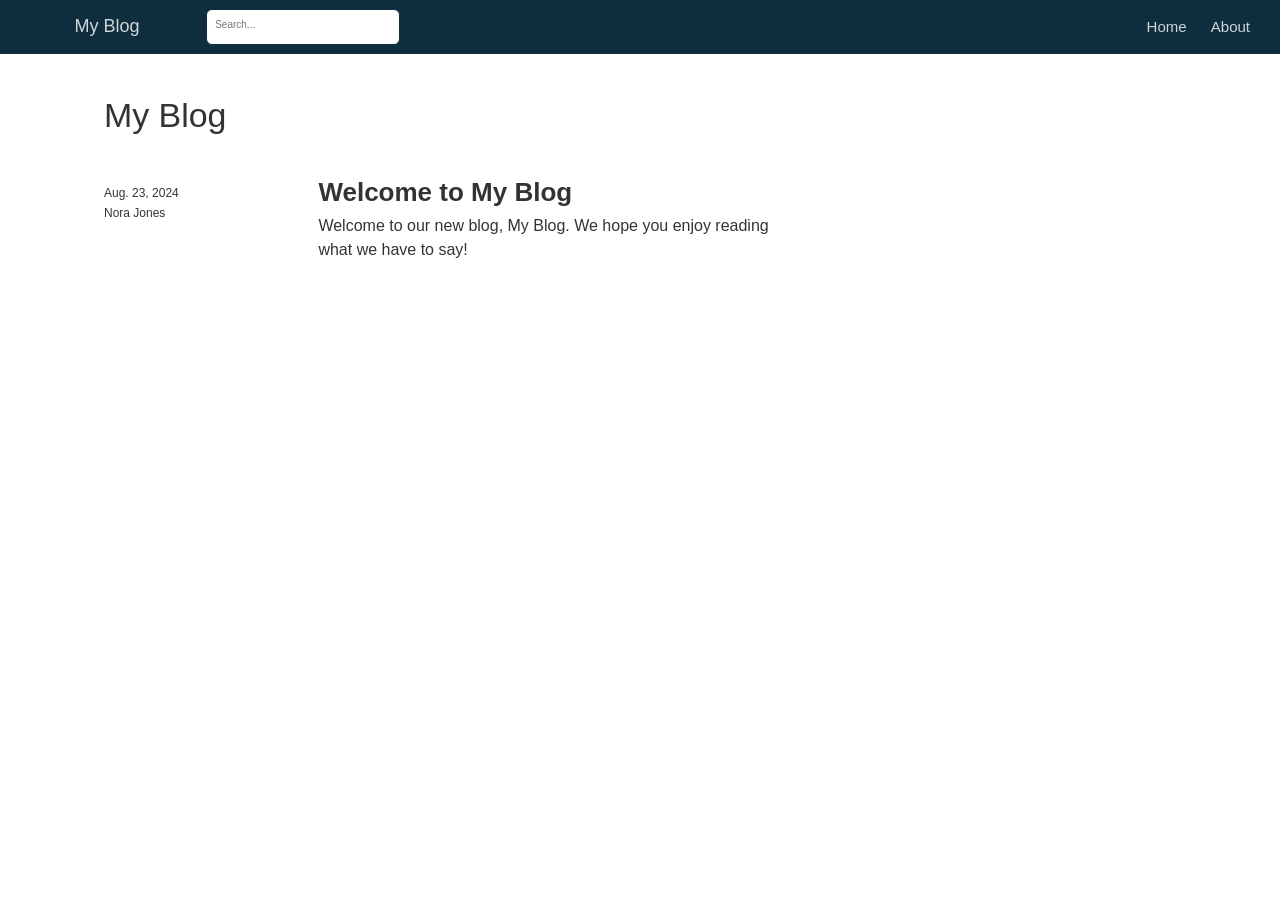
==== deepplay/index.html @ 502bc11f "dan" ====
<!DOCTYPE html>

<html xmlns="http://www.w3.org/1999/xhtml" lang="" xml:lang="">

<head>
  <meta charset="utf-8"/>
  <meta name="viewport" content="width=device-width, initial-scale=1"/>
  <meta http-equiv="X-UA-Compatible" content="IE=Edge,chrome=1"/>
  <meta name="generator" content="distill" />

  <style type="text/css">
  /* Hide doc at startup (prevent jankiness while JS renders/transforms) */
  body {
    visibility: hidden;
  }
  </style>

 <!--radix_placeholder_import_source-->
 <!--/radix_placeholder_import_source-->

<style type="text/css">code{white-space: pre;}</style>
<style type="text/css" data-origin="pandoc">
a.sourceLine { display: inline-block; line-height: 1.25; }
a.sourceLine { pointer-events: none; color: inherit; text-decoration: inherit; }
a.sourceLine:empty { height: 1.2em; }
.sourceCode { overflow: visible; }
code.sourceCode { white-space: pre; position: relative; }
div.sourceCode { margin: 1em 0; }
pre.sourceCode { margin: 0; }
@media screen {
div.sourceCode { overflow: auto; }
}
@media print {
code.sourceCode { white-space: pre-wrap; }
a.sourceLine { text-indent: -1em; padding-left: 1em; }
}
pre.numberSource a.sourceLine
  { position: relative; left: -4em; }
pre.numberSource a.sourceLine::before
  { content: attr(data-line-number);
    position: relative; left: -1em; text-align: right; vertical-align: baseline;
    border: none; pointer-events: all; display: inline-block;
    -webkit-touch-callout: none; -webkit-user-select: none;
    -khtml-user-select: none; -moz-user-select: none;
    -ms-user-select: none; user-select: none;
    padding: 0 4px; width: 4em;
    color: #aaaaaa;
  }
pre.numberSource { margin-left: 3em; border-left: 1px solid #aaaaaa;  padding-left: 4px; }
div.sourceCode
  { color: #00769e; background-color: #f1f3f5; }
@media screen {
a.sourceLine::before { text-decoration: underline; }
}
code span. { color: #00769e; } /* Normal */
code span.al { color: #ad0000; } /* Alert */
code span.an { color: #5e5e5e; } /* Annotation */
code span.at { color: #657422; } /* Attribute */
code span.bn { color: #ad0000; } /* BaseN */
code span.bu { } /* BuiltIn */
code span.cf { color: #00769e; } /* ControlFlow */
code span.ch { color: #20794d; } /* Char */
code span.cn { color: #8f5902; } /* Constant */
code span.co { color: #5e5e5e; } /* Comment */
code span.cv { color: #5e5e5e; font-style: italic; } /* CommentVar */
code span.do { color: #5e5e5e; font-style: italic; } /* Documentation */
code span.dt { color: #ad0000; } /* DataType */
code span.dv { color: #ad0000; } /* DecVal */
code span.er { color: #ad0000; } /* Error */
code span.ex { } /* Extension */
code span.fl { color: #ad0000; } /* Float */
code span.fu { color: #4758ab; } /* Function */
code span.im { } /* Import */
code span.in { color: #5e5e5e; } /* Information */
code span.kw { color: #00769e; } /* Keyword */
code span.op { color: #5e5e5e; } /* Operator */
code span.ot { color: #00769e; } /* Other */
code span.pp { color: #ad0000; } /* Preprocessor */
code span.sc { color: #5e5e5e; } /* SpecialChar */
code span.ss { color: #20794d; } /* SpecialString */
code span.st { color: #20794d; } /* String */
code span.va { color: #111111; } /* Variable */
code span.vs { color: #20794d; } /* VerbatimString */
code span.wa { color: #5e5e5e; font-style: italic; } /* Warning */
</style>


  <!--radix_placeholder_meta_tags-->
  <title>My Blog</title>
  
  
  
  
  <!--  https://developers.facebook.com/docs/sharing/webmasters#markup -->
  <meta property="og:title" content="My Blog"/>
  <meta property="og:type" content="article"/>
  <meta property="og:locale" content="en_US"/>
  <meta property="og:site_name" content="My Blog"/>
  
  <!--  https://dev.twitter.com/cards/types/summary -->
  <meta property="twitter:card" content="summary"/>
  <meta property="twitter:title" content="My Blog"/>
  
  <!--/radix_placeholder_meta_tags-->
  <!--radix_placeholder_rmarkdown_metadata-->
  
  <script type="text/json" id="radix-rmarkdown-metadata">
  {"type":"list","attributes":{"names":{"type":"character","attributes":{},"value":["title","site","listing"]}},"value":[{"type":"character","attributes":{},"value":["My Blog"]},{"type":"character","attributes":{},"value":["distill::distill_website"]},{"type":"character","attributes":{},"value":["posts"]}]}
  </script>
  <!--/radix_placeholder_rmarkdown_metadata-->
  <!--radix_placeholder_navigation_in_header-->
  <meta name="distill:offset" content=""/>
  
  <script type="application/javascript">
  
    window.headroom_prevent_pin = false;
  
    window.document.addEventListener("DOMContentLoaded", function (event) {
  
      // initialize headroom for banner
      var header = $('header').get(0);
      var headerHeight = header.offsetHeight;
      var headroom = new Headroom(header, {
        tolerance: 5,
        onPin : function() {
          if (window.headroom_prevent_pin) {
            window.headroom_prevent_pin = false;
            headroom.unpin();
          }
        }
      });
      headroom.init();
      if(window.location.hash)
        headroom.unpin();
      $(header).addClass('headroom--transition');
  
      // offset scroll location for banner on hash change
      // (see: https://github.com/WickyNilliams/headroom.js/issues/38)
      window.addEventListener("hashchange", function(event) {
        window.scrollTo(0, window.pageYOffset - (headerHeight + 25));
      });
  
      // responsive menu
      $('.distill-site-header').each(function(i, val) {
        var topnav = $(this);
        var toggle = topnav.find('.nav-toggle');
        toggle.on('click', function() {
          topnav.toggleClass('responsive');
        });
      });
  
      // nav dropdowns
      $('.nav-dropbtn').click(function(e) {
        $(this).next('.nav-dropdown-content').toggleClass('nav-dropdown-active');
        $(this).parent().siblings('.nav-dropdown')
           .children('.nav-dropdown-content').removeClass('nav-dropdown-active');
      });
      $("body").click(function(e){
        $('.nav-dropdown-content').removeClass('nav-dropdown-active');
      });
      $(".nav-dropdown").click(function(e){
        e.stopPropagation();
      });
    });
  </script>
  
  <style type="text/css">
  
  /* Theme (user-documented overrideables for nav appearance) */
  
  .distill-site-nav {
    color: rgba(255, 255, 255, 0.8);
    background-color: #0F2E3D;
    font-size: 15px;
    font-weight: 300;
  }
  
  .distill-site-nav a {
    color: inherit;
    text-decoration: none;
  }
  
  .distill-site-nav a:hover {
    color: white;
  }
  
  @media print {
    .distill-site-nav {
      display: none;
    }
  }
  
  .distill-site-header {
  
  }
  
  .distill-site-footer {
  
  }
  
  
  /* Site Header */
  
  .distill-site-header {
    width: 100%;
    box-sizing: border-box;
    z-index: 3;
  }
  
  .distill-site-header .nav-left {
    display: inline-block;
    margin-left: 8px;
  }
  
  @media screen and (max-width: 768px) {
    .distill-site-header .nav-left {
      margin-left: 0;
    }
  }
  
  
  .distill-site-header .nav-right {
    float: right;
    margin-right: 8px;
  }
  
  .distill-site-header a,
  .distill-site-header .title {
    display: inline-block;
    text-align: center;
    padding: 14px 10px 14px 10px;
  }
  
  .distill-site-header .title {
    font-size: 18px;
    min-width: 150px;
  }
  
  .distill-site-header .logo {
    padding: 0;
  }
  
  .distill-site-header .logo img {
    display: none;
    max-height: 20px;
    width: auto;
    margin-bottom: -4px;
  }
  
  .distill-site-header .nav-image img {
    max-height: 18px;
    width: auto;
    display: inline-block;
    margin-bottom: -3px;
  }
  
  
  
  @media screen and (min-width: 1000px) {
    .distill-site-header .logo img {
      display: inline-block;
    }
    .distill-site-header .nav-left {
      margin-left: 20px;
    }
    .distill-site-header .nav-right {
      margin-right: 20px;
    }
    .distill-site-header .title {
      padding-left: 12px;
    }
  }
  
  
  .distill-site-header .nav-toggle {
    display: none;
  }
  
  .nav-dropdown {
    display: inline-block;
    position: relative;
  }
  
  .nav-dropdown .nav-dropbtn {
    border: none;
    outline: none;
    color: rgba(255, 255, 255, 0.8);
    padding: 16px 10px;
    background-color: transparent;
    font-family: inherit;
    font-size: inherit;
    font-weight: inherit;
    margin: 0;
    margin-top: 1px;
    z-index: 2;
  }
  
  .nav-dropdown-content {
    display: none;
    position: absolute;
    background-color: white;
    min-width: 200px;
    border: 1px solid rgba(0,0,0,0.15);
    border-radius: 4px;
    box-shadow: 0px 8px 16px 0px rgba(0,0,0,0.1);
    z-index: 1;
    margin-top: 2px;
    white-space: nowrap;
    padding-top: 4px;
    padding-bottom: 4px;
  }
  
  .nav-dropdown-content hr {
    margin-top: 4px;
    margin-bottom: 4px;
    border: none;
    border-bottom: 1px solid rgba(0, 0, 0, 0.1);
  }
  
  .nav-dropdown-active {
    display: block;
  }
  
  .nav-dropdown-content a, .nav-dropdown-content .nav-dropdown-header {
    color: black;
    padding: 6px 24px;
    text-decoration: none;
    display: block;
    text-align: left;
  }
  
  .nav-dropdown-content .nav-dropdown-header {
    display: block;
    padding: 5px 24px;
    padding-bottom: 0;
    text-transform: uppercase;
    font-size: 14px;
    color: #999999;
    white-space: nowrap;
  }
  
  .nav-dropdown:hover .nav-dropbtn {
    color: white;
  }
  
  .nav-dropdown-content a:hover {
    background-color: #ddd;
    color: black;
  }
  
  .nav-right .nav-dropdown-content {
    margin-left: -45%;
    right: 0;
  }
  
  @media screen and (max-width: 768px) {
    .distill-site-header a, .distill-site-header .nav-dropdown  {display: none;}
    .distill-site-header a.nav-toggle {
      float: right;
      display: block;
    }
    .distill-site-header .title {
      margin-left: 0;
    }
    .distill-site-header .nav-right {
      margin-right: 0;
    }
    .distill-site-header {
      overflow: hidden;
    }
    .nav-right .nav-dropdown-content {
      margin-left: 0;
    }
  }
  
  
  @media screen and (max-width: 768px) {
    .distill-site-header.responsive {position: relative; min-height: 500px; }
    .distill-site-header.responsive a.nav-toggle {
      position: absolute;
      right: 0;
      top: 0;
    }
    .distill-site-header.responsive a,
    .distill-site-header.responsive .nav-dropdown {
      display: block;
      text-align: left;
    }
    .distill-site-header.responsive .nav-left,
    .distill-site-header.responsive .nav-right {
      width: 100%;
    }
    .distill-site-header.responsive .nav-dropdown {float: none;}
    .distill-site-header.responsive .nav-dropdown-content {position: relative;}
    .distill-site-header.responsive .nav-dropdown .nav-dropbtn {
      display: block;
      width: 100%;
      text-align: left;
    }
  }
  
  /* Site Footer */
  
  .distill-site-footer {
    width: 100%;
    overflow: hidden;
    box-sizing: border-box;
    z-index: 3;
    margin-top: 30px;
    padding-top: 30px;
    padding-bottom: 30px;
    text-align: center;
  }
  
  /* Headroom */
  
  d-title {
    padding-top: 6rem;
  }
  
  @media print {
    d-title {
      padding-top: 4rem;
    }
  }
  
  .headroom {
    z-index: 1000;
    position: fixed;
    top: 0;
    left: 0;
    right: 0;
  }
  
  .headroom--transition {
    transition: all .4s ease-in-out;
  }
  
  .headroom--unpinned {
    top: -100px;
  }
  
  .headroom--pinned {
    top: 0;
  }
  
  /* adjust viewport for navbar height */
  /* helps vertically center bootstrap (non-distill) content */
  .min-vh-100 {
    min-height: calc(100vh - 100px) !important;
  }
  
  </style>
  
  <script src="site_libs/jquery-3.6.0/jquery-3.6.0.min.js"></script>
  <link href="site_libs/font-awesome-6.4.2/css/all.min.css" rel="stylesheet"/>
  <link href="site_libs/font-awesome-6.4.2/css/v4-shims.min.css" rel="stylesheet"/>
  <script src="site_libs/headroom-0.9.4/headroom.min.js"></script>
  <script src="site_libs/autocomplete-0.37.1/autocomplete.min.js"></script>
  <script src="site_libs/fuse-6.4.1/fuse.min.js"></script>
  
  <script type="application/javascript">
  
  function getMeta(metaName) {
    var metas = document.getElementsByTagName('meta');
    for (let i = 0; i < metas.length; i++) {
      if (metas[i].getAttribute('name') === metaName) {
        return metas[i].getAttribute('content');
      }
    }
    return '';
  }
  
  function offsetURL(url) {
    var offset = getMeta('distill:offset');
    return offset ? offset + '/' + url : url;
  }
  
  function createFuseIndex() {
  
    // create fuse index
    var options = {
      keys: [
        { name: 'title', weight: 20 },
        { name: 'categories', weight: 15 },
        { name: 'description', weight: 10 },
        { name: 'contents', weight: 5 },
      ],
      ignoreLocation: true,
      threshold: 0
    };
    var fuse = new window.Fuse([], options);
  
    // fetch the main search.json
    return fetch(offsetURL('search.json'))
      .then(function(response) {
        if (response.status == 200) {
          return response.json().then(function(json) {
            // index main articles
            json.articles.forEach(function(article) {
              fuse.add(article);
            });
            // download collections and index their articles
            return Promise.all(json.collections.map(function(collection) {
              return fetch(offsetURL(collection)).then(function(response) {
                if (response.status === 200) {
                  return response.json().then(function(articles) {
                    articles.forEach(function(article) {
                      fuse.add(article);
                    });
                  })
                } else {
                  return Promise.reject(
                    new Error('Unexpected status from search index request: ' +
                              response.status)
                  );
                }
              });
            })).then(function() {
              return fuse;
            });
          });
  
        } else {
          return Promise.reject(
            new Error('Unexpected status from search index request: ' +
                        response.status)
          );
        }
      });
  }
  
  window.document.addEventListener("DOMContentLoaded", function (event) {
  
    // get search element (bail if we don't have one)
    var searchEl = window.document.getElementById('distill-search');
    if (!searchEl)
      return;
  
    createFuseIndex()
      .then(function(fuse) {
  
        // make search box visible
        searchEl.classList.remove('hidden');
  
        // initialize autocomplete
        var options = {
          autoselect: true,
          hint: false,
          minLength: 2,
        };
        window.autocomplete(searchEl, options, [{
          source: function(query, callback) {
            const searchOptions = {
              isCaseSensitive: false,
              shouldSort: true,
              minMatchCharLength: 2,
              limit: 10,
            };
            var results = fuse.search(query, searchOptions);
            callback(results
              .map(function(result) { return result.item; })
            );
          },
          templates: {
            suggestion: function(suggestion) {
              var img = suggestion.preview && Object.keys(suggestion.preview).length > 0
                ? `<img src="${offsetURL(suggestion.preview)}"</img>`
                : '';
              var html = `
                <div class="search-item">
                  <h3>${suggestion.title}</h3>
                  <div class="search-item-description">
                    ${suggestion.description || ''}
                  </div>
                  <div class="search-item-preview">
                    ${img}
                  </div>
                </div>
              `;
              return html;
            }
          }
        }]).on('autocomplete:selected', function(event, suggestion) {
          window.location.href = offsetURL(suggestion.path);
        });
        // remove inline display style on autocompleter (we want to
        // manage responsive display via css)
        $('.algolia-autocomplete').css("display", "");
      })
      .catch(function(error) {
        console.log(error);
      });
  
  });
  
  </script>
  
  <style type="text/css">
  
  .nav-search {
    font-size: x-small;
  }
  
  /* Algolioa Autocomplete */
  
  .algolia-autocomplete {
    display: inline-block;
    margin-left: 10px;
    vertical-align: sub;
    background-color: white;
    color: black;
    padding: 6px;
    padding-top: 8px;
    padding-bottom: 0;
    border-radius: 6px;
    border: 1px #0F2E3D solid;
    width: 180px;
  }
  
  
  @media screen and (max-width: 768px) {
    .distill-site-nav .algolia-autocomplete {
      display: none;
      visibility: hidden;
    }
    .distill-site-nav.responsive .algolia-autocomplete {
      display: inline-block;
      visibility: visible;
    }
    .distill-site-nav.responsive .algolia-autocomplete .aa-dropdown-menu {
      margin-left: 0;
      width: 400px;
      max-height: 400px;
    }
  }
  
  .algolia-autocomplete .aa-input, .algolia-autocomplete .aa-hint {
    width: 90%;
    outline: none;
    border: none;
  }
  
  .algolia-autocomplete .aa-hint {
    color: #999;
  }
  .algolia-autocomplete .aa-dropdown-menu {
    width: 550px;
    max-height: 70vh;
    overflow-x: visible;
    overflow-y: scroll;
    padding: 5px;
    margin-top: 3px;
    margin-left: -150px;
    background-color: #fff;
    border-radius: 5px;
    border: 1px solid #999;
    border-top: none;
  }
  
  .algolia-autocomplete .aa-dropdown-menu .aa-suggestion {
    cursor: pointer;
    padding: 5px 4px;
    border-bottom: 1px solid #eee;
  }
  
  .algolia-autocomplete .aa-dropdown-menu .aa-suggestion:last-of-type {
    border-bottom: none;
    margin-bottom: 2px;
  }
  
  .algolia-autocomplete .aa-dropdown-menu .aa-suggestion .search-item {
    overflow: hidden;
    font-size: 0.8em;
    line-height: 1.4em;
  }
  
  .algolia-autocomplete .aa-dropdown-menu .aa-suggestion .search-item h3 {
    font-size: 1rem;
    margin-block-start: 0;
    margin-block-end: 5px;
  }
  
  .algolia-autocomplete .aa-dropdown-menu .aa-suggestion .search-item-description {
    display: inline-block;
    overflow: hidden;
    height: 2.8em;
    width: 80%;
    margin-right: 4%;
  }
  
  .algolia-autocomplete .aa-dropdown-menu .aa-suggestion .search-item-preview {
    display: inline-block;
    width: 15%;
  }
  
  .algolia-autocomplete .aa-dropdown-menu .aa-suggestion .search-item-preview img {
    height: 3em;
    width: auto;
    display: none;
  }
  
  .algolia-autocomplete .aa-dropdown-menu .aa-suggestion .search-item-preview img[src] {
    display: initial;
  }
  
  .algolia-autocomplete .aa-dropdown-menu .aa-suggestion.aa-cursor {
    background-color: #eee;
  }
  .algolia-autocomplete .aa-dropdown-menu .aa-suggestion em {
    font-weight: bold;
    font-style: normal;
  }
  
  </style>
  
  
  <!--/radix_placeholder_navigation_in_header-->
  <!--radix_placeholder_distill-->
  
  <style type="text/css">
  
  body {
    background-color: white;
  }
  
  .pandoc-table {
    width: 100%;
  }
  
  .pandoc-table>caption {
    margin-bottom: 10px;
  }
  
  .pandoc-table th:not([align]) {
    text-align: left;
  }
  
  .pagedtable-footer {
    font-size: 15px;
  }
  
  d-byline .byline {
    grid-template-columns: 2fr 2fr;
  }
  
  d-byline .byline h3 {
    margin-block-start: 1.5em;
  }
  
  d-byline .byline .authors-affiliations h3 {
    margin-block-start: 0.5em;
  }
  
  .authors-affiliations .orcid-id {
    width: 16px;
    height:16px;
    margin-left: 4px;
    margin-right: 4px;
    vertical-align: middle;
    padding-bottom: 2px;
  }
  
  d-title .dt-tags {
    margin-top: 1em;
    grid-column: text;
  }
  
  .dt-tags .dt-tag {
    text-decoration: none;
    display: inline-block;
    color: rgba(0,0,0,0.6);
    padding: 0em 0.4em;
    margin-right: 0.5em;
    margin-bottom: 0.4em;
    font-size: 70%;
    border: 1px solid rgba(0,0,0,0.2);
    border-radius: 3px;
    text-transform: uppercase;
    font-weight: 500;
  }
  
  d-article table.gt_table td,
  d-article table.gt_table th {
    border-bottom: none;
    font-size: 100%;
  }
  
  .html-widget {
    margin-bottom: 2.0em;
  }
  
  .l-screen-inset {
    padding-right: 16px;
  }
  
  .l-screen .caption {
    margin-left: 10px;
  }
  
  .shaded {
    background: rgb(247, 247, 247);
    padding-top: 20px;
    padding-bottom: 20px;
    border-top: 1px solid rgba(0, 0, 0, 0.1);
    border-bottom: 1px solid rgba(0, 0, 0, 0.1);
  }
  
  .shaded .html-widget {
    margin-bottom: 0;
    border: 1px solid rgba(0, 0, 0, 0.1);
  }
  
  .shaded .shaded-content {
    background: white;
  }
  
  .text-output {
    margin-top: 0;
    line-height: 1.5em;
  }
  
  .hidden {
    display: none !important;
  }
  
  hr.section-separator {
    border: none;
    border-top: 1px solid rgba(0, 0, 0, 0.1);
    margin: 0px;
  }
  
  
  d-byline {
    border-top: none;
  }
  
  d-article {
    padding-top: 2.5rem;
    padding-bottom: 30px;
    border-top: none;
  }
  
  d-appendix {
    padding-top: 30px;
  }
  
  d-article>p>img {
    width: 100%;
  }
  
  d-article h2 {
    margin: 1rem 0 1.5rem 0;
  }
  
  d-article h3 {
    margin-top: 1.5rem;
  }
  
  d-article iframe {
    border: 1px solid rgba(0, 0, 0, 0.1);
    margin-bottom: 2.0em;
    width: 100%;
  }
  
  /* Tweak code blocks */
  
  d-article div.sourceCode code,
  d-article pre code {
    font-family: Consolas, Monaco, 'Andale Mono', 'Ubuntu Mono', monospace;
  }
  
  d-article pre,
  d-article div.sourceCode,
  d-article div.sourceCode pre {
    overflow: auto;
  }
  
  d-article div.sourceCode {
    background-color: white;
  }
  
  d-article div.sourceCode pre {
    padding-left: 10px;
    font-size: 12px;
    border-left: 2px solid rgba(0,0,0,0.1);
  }
  
  d-article pre {
    font-size: 12px;
    color: black;
    background: none;
    margin-top: 0;
    text-align: left;
    white-space: pre;
    word-spacing: normal;
    word-break: normal;
    word-wrap: normal;
    line-height: 1.5;
  
    -moz-tab-size: 4;
    -o-tab-size: 4;
    tab-size: 4;
  
    -webkit-hyphens: none;
    -moz-hyphens: none;
    -ms-hyphens: none;
    hyphens: none;
  }
  
  d-article pre a {
    border-bottom: none;
  }
  
  d-article pre a:hover {
    border-bottom: none;
    text-decoration: underline;
  }
  
  d-article details {
    grid-column: text;
    margin-bottom: 0.8em;
  }
  
  @media(min-width: 768px) {
  
  d-article pre,
  d-article div.sourceCode,
  d-article div.sourceCode pre {
    overflow: visible !important;
  }
  
  d-article div.sourceCode pre {
    padding-left: 18px;
    font-size: 14px;
  }
  
  /* tweak for Pandoc numbered line within distill */
  d-article pre.numberSource code > span {
      left: -2em;
  }
  
  d-article pre {
    font-size: 14px;
  }
  
  }
  
  figure img.external {
    background: white;
    border: 1px solid rgba(0, 0, 0, 0.1);
    box-shadow: 0 1px 8px rgba(0, 0, 0, 0.1);
    padding: 18px;
    box-sizing: border-box;
  }
  
  /* CSS for d-contents */
  
  .d-contents {
    grid-column: text;
    color: rgba(0,0,0,0.8);
    font-size: 0.9em;
    padding-bottom: 1em;
    margin-bottom: 1em;
    padding-bottom: 0.5em;
    margin-bottom: 1em;
    padding-left: 0.25em;
    justify-self: start;
  }
  
  @media(min-width: 1000px) {
    .d-contents.d-contents-float {
      height: 0;
      grid-column-start: 1;
      grid-column-end: 4;
      justify-self: center;
      padding-right: 3em;
      padding-left: 2em;
    }
  }
  
  .d-contents nav h3 {
    font-size: 18px;
    margin-top: 0;
    margin-bottom: 1em;
  }
  
  .d-contents li {
    list-style-type: none
  }
  
  .d-contents nav > ul {
    padding-left: 0;
  }
  
  .d-contents ul {
    padding-left: 1em
  }
  
  .d-contents nav ul li {
    margin-top: 0.6em;
    margin-bottom: 0.2em;
  }
  
  .d-contents nav a {
    font-size: 13px;
    border-bottom: none;
    text-decoration: none
    color: rgba(0, 0, 0, 0.8);
  }
  
  .d-contents nav a:hover {
    text-decoration: underline solid rgba(0, 0, 0, 0.6)
  }
  
  .d-contents nav > ul > li > a {
    font-weight: 600;
  }
  
  .d-contents nav > ul > li > ul {
    font-weight: inherit;
  }
  
  .d-contents nav > ul > li > ul > li {
    margin-top: 0.2em;
  }
  
  
  .d-contents nav ul {
    margin-top: 0;
    margin-bottom: 0.25em;
  }
  
  .d-article-with-toc h2:nth-child(2) {
    margin-top: 0;
  }
  
  
  /* Figure */
  
  .figure {
    position: relative;
    margin-bottom: 2.5em;
    margin-top: 1.5em;
  }
  
  .figure .caption {
    color: rgba(0, 0, 0, 0.6);
    font-size: 12px;
    line-height: 1.5em;
  }
  
  .figure img.external {
    background: white;
    border: 1px solid rgba(0, 0, 0, 0.1);
    box-shadow: 0 1px 8px rgba(0, 0, 0, 0.1);
    padding: 18px;
    box-sizing: border-box;
  }
  
  .figure .caption a {
    color: rgba(0, 0, 0, 0.6);
  }
  
  .figure .caption b,
  .figure .caption strong, {
    font-weight: 600;
    color: rgba(0, 0, 0, 1.0);
  }
  
  /* Citations */
  
  d-article .citation {
    color: inherit;
    cursor: inherit;
  }
  
  div.hanging-indent{
    margin-left: 1em; text-indent: -1em;
  }
  
  /* Citation hover box */
  
  .tippy-box[data-theme~=light-border] {
    background-color: rgba(250, 250, 250, 0.95);
  }
  
  .tippy-content > p {
    margin-bottom: 0;
    padding: 2px;
  }
  
  
  /* Tweak 1000px media break to show more text */
  
  @media(min-width: 1000px) {
    .base-grid,
    distill-header,
    d-title,
    d-abstract,
    d-article,
    d-appendix,
    distill-appendix,
    d-byline,
    d-footnote-list,
    d-citation-list,
    distill-footer {
      grid-template-columns: [screen-start] 1fr [page-start kicker-start] 80px [middle-start] 50px [text-start kicker-end] 65px 65px 65px 65px 65px 65px 65px 65px [text-end gutter-start] 65px [middle-end] 65px [page-end gutter-end] 1fr [screen-end];
      grid-column-gap: 16px;
    }
  
    .grid {
      grid-column-gap: 16px;
    }
  
    d-article {
      font-size: 1.06rem;
      line-height: 1.7em;
    }
    figure .caption, .figure .caption, figure figcaption {
      font-size: 13px;
    }
  }
  
  @media(min-width: 1180px) {
    .base-grid,
    distill-header,
    d-title,
    d-abstract,
    d-article,
    d-appendix,
    distill-appendix,
    d-byline,
    d-footnote-list,
    d-citation-list,
    distill-footer {
      grid-template-columns: [screen-start] 1fr [page-start kicker-start] 60px [middle-start] 60px [text-start kicker-end] 60px 60px 60px 60px 60px 60px 60px 60px [text-end gutter-start] 60px [middle-end] 60px [page-end gutter-end] 1fr [screen-end];
      grid-column-gap: 32px;
    }
  
    .grid {
      grid-column-gap: 32px;
    }
  }
  
  
  /* Get the citation styles for the appendix (not auto-injected on render since
     we do our own rendering of the citation appendix) */
  
  d-appendix .citation-appendix,
  .d-appendix .citation-appendix {
    font-size: 11px;
    line-height: 15px;
    border-left: 1px solid rgba(0, 0, 0, 0.1);
    padding-left: 18px;
    border: 1px solid rgba(0,0,0,0.1);
    background: rgba(0, 0, 0, 0.02);
    padding: 10px 18px;
    border-radius: 3px;
    color: rgba(150, 150, 150, 1);
    overflow: hidden;
    margin-top: -12px;
    white-space: pre-wrap;
    word-wrap: break-word;
  }
  
  /* Include appendix styles here so they can be overridden */
  
  d-appendix {
    contain: layout style;
    font-size: 0.8em;
    line-height: 1.7em;
    margin-top: 60px;
    margin-bottom: 0;
    border-top: 1px solid rgba(0, 0, 0, 0.1);
    color: rgba(0,0,0,0.5);
    padding-top: 60px;
    padding-bottom: 48px;
  }
  
  d-appendix h3 {
    grid-column: page-start / text-start;
    font-size: 15px;
    font-weight: 500;
    margin-top: 1em;
    margin-bottom: 0;
    color: rgba(0,0,0,0.65);
  }
  
  d-appendix h3 + * {
    margin-top: 1em;
  }
  
  d-appendix ol {
    padding: 0 0 0 15px;
  }
  
  @media (min-width: 768px) {
    d-appendix ol {
      padding: 0 0 0 30px;
      margin-left: -30px;
    }
  }
  
  d-appendix li {
    margin-bottom: 1em;
  }
  
  d-appendix a {
    color: rgba(0, 0, 0, 0.6);
  }
  
  d-appendix > * {
    grid-column: text;
  }
  
  d-appendix > d-footnote-list,
  d-appendix > d-citation-list,
  d-appendix > distill-appendix {
    grid-column: screen;
  }
  
  /* Include footnote styles here so they can be overridden */
  
  d-footnote-list {
    contain: layout style;
  }
  
  d-footnote-list > * {
    grid-column: text;
  }
  
  d-footnote-list a.footnote-backlink {
    color: rgba(0,0,0,0.3);
    padding-left: 0.5em;
  }
  
  
  
  /* Anchor.js */
  
  .anchorjs-link {
    /*transition: all .25s linear; */
    text-decoration: none;
    border-bottom: none;
  }
  *:hover > .anchorjs-link {
    margin-left: -1.125em !important;
    text-decoration: none;
    border-bottom: none;
  }
  
  /* Social footer */
  
  .social_footer {
    margin-top: 30px;
    margin-bottom: 0;
    color: rgba(0,0,0,0.67);
  }
  
  .disqus-comments {
    margin-right: 30px;
  }
  
  .disqus-comment-count {
    border-bottom: 1px solid rgba(0, 0, 0, 0.4);
    cursor: pointer;
  }
  
  #disqus_thread {
    margin-top: 30px;
  }
  
  .article-sharing a {
    border-bottom: none;
    margin-right: 8px;
  }
  
  .article-sharing a:hover {
    border-bottom: none;
  }
  
  .sidebar-section.subscribe {
    font-size: 12px;
    line-height: 1.6em;
  }
  
  .subscribe p {
    margin-bottom: 0.5em;
  }
  
  
  .article-footer .subscribe {
    font-size: 15px;
    margin-top: 45px;
  }
  
  
  .sidebar-section.custom {
    font-size: 12px;
    line-height: 1.6em;
  }
  
  .custom p {
    margin-bottom: 0.5em;
  }
  
  /* Styles for listing layout (hide title) */
  .layout-listing d-title, .layout-listing .d-title {
    display: none;
  }
  
  /* Styles for posts lists (not auto-injected) */
  
  
  .posts-with-sidebar {
    padding-left: 45px;
    padding-right: 45px;
  }
  
  .posts-list .description h2,
  .posts-list .description p {
    font-family: -apple-system, BlinkMacSystemFont, "Segoe UI", Roboto, Oxygen, Ubuntu, Cantarell, "Fira Sans", "Droid Sans", "Helvetica Neue", Arial, sans-serif;
  }
  
  .posts-list .description h2 {
    font-weight: 700;
    border-bottom: none;
    padding-bottom: 0;
  }
  
  .posts-list h2.post-tag {
    border-bottom: 1px solid rgba(0, 0, 0, 0.2);
    padding-bottom: 12px;
  }
  .posts-list {
    margin-top: 60px;
    margin-bottom: 24px;
  }
  
  .posts-list .post-preview {
    text-decoration: none;
    overflow: hidden;
    display: block;
    border-bottom: 1px solid rgba(0, 0, 0, 0.1);
    padding: 24px 0;
  }
  
  .post-preview-last {
    border-bottom: none !important;
  }
  
  .posts-list .posts-list-caption {
    grid-column: screen;
    font-weight: 400;
  }
  
  .posts-list .post-preview h2 {
    margin: 0 0 6px 0;
    line-height: 1.2em;
    font-style: normal;
    font-size: 24px;
  }
  
  .posts-list .post-preview p {
    margin: 0 0 12px 0;
    line-height: 1.4em;
    font-size: 16px;
  }
  
  .posts-list .post-preview .thumbnail {
    box-sizing: border-box;
    margin-bottom: 24px;
    position: relative;
    max-width: 500px;
  }
  .posts-list .post-preview img {
    width: 100%;
    display: block;
  }
  
  .posts-list .metadata {
    font-size: 12px;
    line-height: 1.4em;
    margin-bottom: 18px;
  }
  
  .posts-list .metadata > * {
    display: inline-block;
  }
  
  .posts-list .metadata .publishedDate {
    margin-right: 2em;
  }
  
  .posts-list .metadata .dt-authors {
    display: block;
    margin-top: 0.3em;
    margin-right: 2em;
  }
  
  .posts-list .dt-tags {
    display: block;
    line-height: 1em;
  }
  
  .posts-list .dt-tags .dt-tag {
    display: inline-block;
    color: rgba(0,0,0,0.6);
    padding: 0.3em 0.4em;
    margin-right: 0.2em;
    margin-bottom: 0.4em;
    font-size: 60%;
    border: 1px solid rgba(0,0,0,0.2);
    border-radius: 3px;
    text-transform: uppercase;
    font-weight: 500;
  }
  
  .posts-list img {
    opacity: 1;
  }
  
  .posts-list img[data-src] {
    opacity: 0;
  }
  
  .posts-more {
    clear: both;
  }
  
  
  .posts-sidebar {
    font-size: 16px;
  }
  
  .posts-sidebar h3 {
    font-size: 16px;
    margin-top: 0;
    margin-bottom: 0.5em;
    font-weight: 400;
    text-transform: uppercase;
  }
  
  .sidebar-section {
    margin-bottom: 30px;
  }
  
  .categories ul {
    list-style-type: none;
    margin: 0;
    padding: 0;
  }
  
  .categories li {
    color: rgba(0, 0, 0, 0.8);
    margin-bottom: 0;
  }
  
  .categories li>a {
    border-bottom: none;
  }
  
  .categories li>a:hover {
    border-bottom: 1px solid rgba(0, 0, 0, 0.4);
  }
  
  .categories .active {
    font-weight: 600;
  }
  
  .categories .category-count {
    color: rgba(0, 0, 0, 0.4);
  }
  
  
  @media(min-width: 768px) {
    .posts-list .post-preview h2 {
      font-size: 26px;
    }
    .posts-list .post-preview .thumbnail {
      float: right;
      width: 30%;
      margin-bottom: 0;
    }
    .posts-list .post-preview .description {
      float: left;
      width: 45%;
    }
    .posts-list .post-preview .metadata {
      float: left;
      width: 20%;
      margin-top: 8px;
    }
    .posts-list .post-preview p {
      margin: 0 0 12px 0;
      line-height: 1.5em;
      font-size: 16px;
    }
    .posts-with-sidebar .posts-list {
      float: left;
      width: 75%;
    }
    .posts-with-sidebar .posts-sidebar {
      float: right;
      width: 20%;
      margin-top: 60px;
      padding-top: 24px;
      padding-bottom: 24px;
    }
  }
  
  
  /* Improve display for browsers without grid (IE/Edge <= 15) */
  
  .downlevel {
    line-height: 1.6em;
    font-family: -apple-system, BlinkMacSystemFont, "Segoe UI", Roboto, Oxygen, Ubuntu, Cantarell, "Fira Sans", "Droid Sans", "Helvetica Neue", Arial, sans-serif;
    margin: 0;
  }
  
  .downlevel .d-title {
    padding-top: 6rem;
    padding-bottom: 1.5rem;
  }
  
  .downlevel .d-title h1 {
    font-size: 50px;
    font-weight: 700;
    line-height: 1.1em;
    margin: 0 0 0.5rem;
  }
  
  .downlevel .d-title p {
    font-weight: 300;
    font-size: 1.2rem;
    line-height: 1.55em;
    margin-top: 0;
  }
  
  .downlevel .d-byline {
    padding-top: 0.8em;
    padding-bottom: 0.8em;
    font-size: 0.8rem;
    line-height: 1.8em;
  }
  
  .downlevel .section-separator {
    border: none;
    border-top: 1px solid rgba(0, 0, 0, 0.1);
  }
  
  .downlevel .d-article {
    font-size: 1.06rem;
    line-height: 1.7em;
    padding-top: 1rem;
    padding-bottom: 2rem;
  }
  
  
  .downlevel .d-appendix {
    padding-left: 0;
    padding-right: 0;
    max-width: none;
    font-size: 0.8em;
    line-height: 1.7em;
    margin-bottom: 0;
    color: rgba(0,0,0,0.5);
    padding-top: 40px;
    padding-bottom: 48px;
  }
  
  .downlevel .footnotes ol {
    padding-left: 13px;
  }
  
  .downlevel .base-grid,
  .downlevel .distill-header,
  .downlevel .d-title,
  .downlevel .d-abstract,
  .downlevel .d-article,
  .downlevel .d-appendix,
  .downlevel .distill-appendix,
  .downlevel .d-byline,
  .downlevel .d-footnote-list,
  .downlevel .d-citation-list,
  .downlevel .distill-footer,
  .downlevel .appendix-bottom,
  .downlevel .posts-container {
    padding-left: 40px;
    padding-right: 40px;
  }
  
  @media(min-width: 768px) {
    .downlevel .base-grid,
    .downlevel .distill-header,
    .downlevel .d-title,
    .downlevel .d-abstract,
    .downlevel .d-article,
    .downlevel .d-appendix,
    .downlevel .distill-appendix,
    .downlevel .d-byline,
    .downlevel .d-footnote-list,
    .downlevel .d-citation-list,
    .downlevel .distill-footer,
    .downlevel .appendix-bottom,
    .downlevel .posts-container {
    padding-left: 150px;
    padding-right: 150px;
    max-width: 900px;
  }
  }
  
  .downlevel pre code {
    display: block;
    border-left: 2px solid rgba(0, 0, 0, .1);
    padding: 0 0 0 20px;
    font-size: 14px;
  }
  
  .downlevel code, .downlevel pre {
    color: black;
    background: none;
    font-family: Consolas, Monaco, 'Andale Mono', 'Ubuntu Mono', monospace;
    text-align: left;
    white-space: pre;
    word-spacing: normal;
    word-break: normal;
    word-wrap: normal;
    line-height: 1.5;
  
    -moz-tab-size: 4;
    -o-tab-size: 4;
    tab-size: 4;
  
    -webkit-hyphens: none;
    -moz-hyphens: none;
    -ms-hyphens: none;
    hyphens: none;
  }
  
  .downlevel .posts-list .post-preview {
    color: inherit;
  }
  
  
  
  </style>
  
  <script type="application/javascript">
  
  function is_downlevel_browser() {
    if (bowser.isUnsupportedBrowser({ msie: "12", msedge: "16"},
                                   window.navigator.userAgent)) {
      return true;
    } else {
      return window.load_distill_framework === undefined;
    }
  }
  
  // show body when load is complete
  function on_load_complete() {
  
    // add anchors
    if (window.anchors) {
      window.anchors.options.placement = 'left';
      window.anchors.add('d-article > h2, d-article > h3, d-article > h4, d-article > h5');
    }
  
  
    // set body to visible
    document.body.style.visibility = 'visible';
  
    // force redraw for leaflet widgets
    if (window.HTMLWidgets) {
      var maps = window.HTMLWidgets.findAll(".leaflet");
      $.each(maps, function(i, el) {
        var map = this.getMap();
        map.invalidateSize();
        map.eachLayer(function(layer) {
          if (layer instanceof L.TileLayer)
            layer.redraw();
        });
      });
    }
  
    // trigger 'shown' so htmlwidgets resize
    $('d-article').trigger('shown');
  }
  
  function init_distill() {
  
    init_common();
  
    // create front matter
    var front_matter = $('<d-front-matter></d-front-matter>');
    $('#distill-front-matter').wrap(front_matter);
  
    // create d-title
    $('.d-title').changeElementType('d-title');
  
    // separator
    var separator = '<hr class="section-separator" style="clear: both"/>';
    // prepend separator above appendix
    $('.d-byline').before(separator);
    $('.d-article').before(separator);
  
    // create d-byline
    var byline = $('<d-byline></d-byline>');
    $('.d-byline').replaceWith(byline);
  
    // create d-article
    var article = $('<d-article></d-article>');
    $('.d-article').wrap(article).children().unwrap();
  
    // move posts container into article
    $('.posts-container').appendTo($('d-article'));
  
    // create d-appendix
    $('.d-appendix').changeElementType('d-appendix');
  
    // flag indicating that we have appendix items
    var appendix = $('.appendix-bottom').children('h3').length > 0;
  
    // replace footnotes with <d-footnote>
    $('.footnote-ref').each(function(i, val) {
      appendix = true;
      var href = $(this).attr('href');
      var id = href.replace('#', '');
      var fn = $('#' + id);
      var fn_p = $('#' + id + '>p');
      fn_p.find('.footnote-back').remove();
      var text = fn_p.html();
      var dtfn = $('<d-footnote></d-footnote>');
      dtfn.html(text);
      $(this).replaceWith(dtfn);
    });
    // remove footnotes
    $('.footnotes').remove();
  
    // move refs into #references-listing
    $('#references-listing').replaceWith($('#refs'));
  
    $('h1.appendix, h2.appendix').each(function(i, val) {
      $(this).changeElementType('h3');
    });
    $('h3.appendix').each(function(i, val) {
      var id = $(this).attr('id');
      $('.d-contents a[href="#' + id + '"]').parent().remove();
      appendix = true;
      $(this).nextUntil($('h1, h2, h3')).addBack().appendTo($('d-appendix'));
    });
  
    // show d-appendix if we have appendix content
    $("d-appendix").css('display', appendix ? 'grid' : 'none');
  
    // localize layout chunks to just output
    $('.layout-chunk').each(function(i, val) {
  
      // capture layout
      var layout = $(this).attr('data-layout');
  
      // apply layout to markdown level block elements
      var elements = $(this).children().not('details, div.sourceCode, pre, script');
      elements.each(function(i, el) {
        var layout_div = $('<div class="' + layout + '"></div>');
        if (layout_div.hasClass('shaded')) {
          var shaded_content = $('<div class="shaded-content"></div>');
          $(this).wrap(shaded_content);
          $(this).parent().wrap(layout_div);
        } else {
          $(this).wrap(layout_div);
        }
      });
  
  
      // unwrap the layout-chunk div
      $(this).children().unwrap();
    });
  
    // remove code block used to force  highlighting css
    $('.distill-force-highlighting-css').parent().remove();
  
    // remove empty line numbers inserted by pandoc when using a
    // custom syntax highlighting theme, except when numbering line
    // in code chunk
    $('pre:not(.numberLines) code.sourceCode a:empty').remove();
  
    // load distill framework
    load_distill_framework();
  
    // wait for window.distillRunlevel == 4 to do post processing
    function distill_post_process() {
  
      if (!window.distillRunlevel || window.distillRunlevel < 4)
        return;
  
      // hide author/affiliations entirely if we have no authors
      var front_matter = JSON.parse($("#distill-front-matter").html());
      var have_authors = front_matter.authors && front_matter.authors.length > 0;
      if (!have_authors)
        $('d-byline').addClass('hidden');
  
      // article with toc class
      $('.d-contents').parent().addClass('d-article-with-toc');
  
      // strip links that point to #
      $('.authors-affiliations').find('a[href="#"]').removeAttr('href');
  
      // add orcid ids
      $('.authors-affiliations').find('.author').each(function(i, el) {
        var orcid_id = front_matter.authors[i].orcidID;
        var author_name = front_matter.authors[i].author
        if (orcid_id) {
          var a = $('<a></a>');
          a.attr('href', 'https://orcid.org/' + orcid_id);
          var img = $('<img></img>');
          img.addClass('orcid-id');
          img.attr('alt', author_name ? 'ORCID ID for ' + author_name : 'ORCID ID');
          img.attr('src','[data-uri]');
          a.append(img);
          $(this).append(a);
        }
      });
  
      // hide elements of author/affiliations grid that have no value
      function hide_byline_column(caption) {
        $('d-byline').find('h3:contains("' + caption + '")').parent().css('visibility', 'hidden');
      }
  
      // affiliations
      var have_affiliations = false;
      for (var i = 0; i<front_matter.authors.length; ++i) {
        var author = front_matter.authors[i];
        if (author.affiliation !== "&nbsp;") {
          have_affiliations = true;
          break;
        }
      }
      if (!have_affiliations)
        $('d-byline').find('h3:contains("Affiliations")').css('visibility', 'hidden');
  
      // published date
      if (!front_matter.publishedDate)
        hide_byline_column("Published");
  
      // document object identifier
      var doi = $('d-byline').find('h3:contains("DOI")');
      var doi_p = doi.next().empty();
      if (!front_matter.doi) {
        // if we have a citation and valid citationText then link to that
        if ($('#citation').length > 0 && front_matter.citationText) {
          doi.html('Citation');
          $('<a href="#citation"></a>')
            .text(front_matter.citationText)
            .appendTo(doi_p);
        } else {
          hide_byline_column("DOI");
        }
      } else {
        $('<a></a>')
           .attr('href', "https://doi.org/" + front_matter.doi)
           .html(front_matter.doi)
           .appendTo(doi_p);
      }
  
       // change plural form of authors/affiliations
      if (front_matter.authors.length === 1) {
        var grid = $('.authors-affiliations');
        grid.children('h3:contains("Authors")').text('Author');
        grid.children('h3:contains("Affiliations")').text('Affiliation');
      }
  
      // remove d-appendix and d-footnote-list local styles
      $('d-appendix > style:first-child').remove();
      $('d-footnote-list > style:first-child').remove();
  
      // move appendix-bottom entries to the bottom
      $('.appendix-bottom').appendTo('d-appendix').children().unwrap();
      $('.appendix-bottom').remove();
  
      // hoverable references
      $('span.citation[data-cites]').each(function() {
        const citeChild = $(this).children()[0]
        // Do not process if @xyz has been used without escaping and without bibliography activated
        // https://github.com/rstudio/distill/issues/466
        if (citeChild === undefined) return true
  
        if (citeChild.nodeName == "D-FOOTNOTE") {
          var fn = citeChild
          $(this).html(fn.shadowRoot.querySelector("sup"))
          $(this).id = fn.id
          fn.remove()
        }
        var refs = $(this).attr('data-cites').split(" ");
        var refHtml = refs.map(function(ref) {
          // Could use CSS.escape too here, we insure backward compatibility in navigator
          return "<p>" + $('div[id="ref-' + ref + '"]').html() + "</p>";
        }).join("\n");
        window.tippy(this, {
          allowHTML: true,
          content: refHtml,
          maxWidth: 500,
          interactive: true,
          interactiveBorder: 10,
          theme: 'light-border',
          placement: 'bottom-start'
        });
      });
  
      // fix footnotes in tables (#411)
      // replacing broken distill.pub feature
      $('table d-footnote').each(function() {
        // we replace internal showAtNode methode which is triggered when hovering a footnote
        this.hoverBox.showAtNode = function(node) {
          // ported from https://github.com/distillpub/template/pull/105/files
          calcOffset = function(elem) {
              let x = elem.offsetLeft;
              let y = elem.offsetTop;
              // Traverse upwards until an `absolute` element is found or `elem`
              // becomes null.
              while (elem = elem.offsetParent && elem.style.position != 'absolute') {
                  x += elem.offsetLeft;
                  y += elem.offsetTop;
              }
  
              return { left: x, top: y };
          }
          // https://developer.mozilla.org/en-US/docs/Web/API/HTMLElement/offsetTop
          const bbox = node.getBoundingClientRect();
          const offset = calcOffset(node);
          this.show([offset.left + bbox.width, offset.top + bbox.height]);
        }
      })
  
      // clear polling timer
      clearInterval(tid);
  
      // show body now that everything is ready
      on_load_complete();
    }
  
    var tid = setInterval(distill_post_process, 50);
    distill_post_process();
  
  }
  
  function init_downlevel() {
  
    init_common();
  
     // insert hr after d-title
    $('.d-title').after($('<hr class="section-separator"/>'));
  
    // check if we have authors
    var front_matter = JSON.parse($("#distill-front-matter").html());
    var have_authors = front_matter.authors && front_matter.authors.length > 0;
  
    // manage byline/border
    if (!have_authors)
      $('.d-byline').remove();
    $('.d-byline').after($('<hr class="section-separator"/>'));
    $('.d-byline a').remove();
  
    // remove toc
    $('.d-contents').remove();
  
    // move appendix elements
    $('h1.appendix, h2.appendix').each(function(i, val) {
      $(this).changeElementType('h3');
    });
    $('h3.appendix').each(function(i, val) {
      $(this).nextUntil($('h1, h2, h3')).addBack().appendTo($('.d-appendix'));
    });
  
  
    // inject headers into references and footnotes
    var refs_header = $('<h3></h3>');
    refs_header.text('References');
    $('#refs').prepend(refs_header);
  
    var footnotes_header = $('<h3></h3');
    footnotes_header.text('Footnotes');
    $('.footnotes').children('hr').first().replaceWith(footnotes_header);
  
    // move appendix-bottom entries to the bottom
    $('.appendix-bottom').appendTo('.d-appendix').children().unwrap();
    $('.appendix-bottom').remove();
  
    // remove appendix if it's empty
    if ($('.d-appendix').children().length === 0)
      $('.d-appendix').remove();
  
    // prepend separator above appendix
    $('.d-appendix').before($('<hr class="section-separator" style="clear: both"/>'));
  
    // trim code
    $('pre>code').each(function(i, val) {
      $(this).html($.trim($(this).html()));
    });
  
    // move posts-container right before article
    $('.posts-container').insertBefore($('.d-article'));
  
    $('body').addClass('downlevel');
  
    on_load_complete();
  }
  
  
  function init_common() {
  
    // jquery plugin to change element types
    (function($) {
      $.fn.changeElementType = function(newType) {
        var attrs = {};
  
        $.each(this[0].attributes, function(idx, attr) {
          attrs[attr.nodeName] = attr.nodeValue;
        });
  
        this.replaceWith(function() {
          return $("<" + newType + "/>", attrs).append($(this).contents());
        });
      };
    })(jQuery);
  
    // prevent underline for linked images
    $('a > img').parent().css({'border-bottom' : 'none'});
  
    // mark non-body figures created by knitr chunks as 100% width
    $('.layout-chunk').each(function(i, val) {
      var figures = $(this).find('img, .html-widget');
      // ignore leaflet img layers (#106)
      figures = figures.filter(':not(img[class*="leaflet"])')
      if ($(this).attr('data-layout') !== "l-body") {
        figures.css('width', '100%');
      } else {
        figures.css('max-width', '100%');
        figures.filter("[width]").each(function(i, val) {
          var fig = $(this);
          fig.css('width', fig.attr('width') + 'px');
        });
  
      }
    });
  
    // auto-append index.html to post-preview links in file: protocol
    // and in rstudio ide preview
    $('.post-preview').each(function(i, val) {
      if (window.location.protocol === "file:")
        $(this).attr('href', $(this).attr('href') + "index.html");
    });
  
    // get rid of index.html references in header
    if (window.location.protocol !== "file:") {
      $('.distill-site-header a[href]').each(function(i,val) {
        $(this).attr('href', $(this).attr('href').replace(/^index[.]html/, "./"));
      });
    }
  
    // add class to pandoc style tables
    $('tr.header').parent('thead').parent('table').addClass('pandoc-table');
    $('.kable-table').children('table').addClass('pandoc-table');
  
    // add figcaption style to table captions
    $('caption').parent('table').addClass("figcaption");
  
    // initialize posts list
    if (window.init_posts_list)
      window.init_posts_list();
  
    // implmement disqus comment link
    $('.disqus-comment-count').click(function() {
      window.headroom_prevent_pin = true;
      $('#disqus_thread').toggleClass('hidden');
      if (!$('#disqus_thread').hasClass('hidden')) {
        var offset = $(this).offset();
        $(window).resize();
        $('html, body').animate({
          scrollTop: offset.top - 35
        });
      }
    });
  }
  
  document.addEventListener('DOMContentLoaded', function() {
    if (is_downlevel_browser())
      init_downlevel();
    else
      window.addEventListener('WebComponentsReady', init_distill);
  });
  
  </script>
  
  <!--/radix_placeholder_distill-->
  <script src="site_libs/popper-2.6.0/popper.min.js"></script>
  <link href="site_libs/tippy-6.2.7/tippy.css" rel="stylesheet" />
  <link href="site_libs/tippy-6.2.7/tippy-light-border.css" rel="stylesheet" />
  <script src="site_libs/tippy-6.2.7/tippy.umd.min.js"></script>
  <script src="site_libs/anchor-4.2.2/anchor.min.js"></script>
  <script src="site_libs/bowser-1.9.3/bowser.min.js"></script>
  <script src="site_libs/webcomponents-2.0.0/webcomponents.js"></script>
  <script src="site_libs/distill-2.2.21/template.v2.js"></script>
  <!--radix_placeholder_site_in_header-->
  <!--/radix_placeholder_site_in_header-->


</head>

<body class="layout-listing">

<!--radix_placeholder_front_matter-->

<script id="distill-front-matter" type="text/json">
{"title":"My Blog","authors":[]}
</script>

<!--/radix_placeholder_front_matter-->
<!--radix_placeholder_navigation_before_body-->
<header class="header header--fixed" role="banner">
<nav class="distill-site-nav distill-site-header">
<div class="nav-left">
<a href="index.html" class="title">My Blog</a>
<input id="distill-search" class="nav-search hidden" type="text" placeholder="Search..."/>
</div>
<div class="nav-right">
<a href="index.html">Home</a>
<a href="about.html">About</a>
<a href="javascript:void(0);" class="nav-toggle">&#9776;</a>
</div>
</nav>
</header>
<!--/radix_placeholder_navigation_before_body-->
<!--radix_placeholder_site_before_body-->
<!--/radix_placeholder_site_before_body-->
<!--radix_placeholder_article_listing-->


<script type="application/javascript">

function init_posts_list() {

  function load_image(img) {
    var src = $(img).attr('data-src');
    if (src) {
      $(img).attr('src', src);
      $(img).on("load", function() {
        img.removeAttribute('data-src');
      });
    }
  }

  function set_posts_visible(posts, visible) {
    if (visible) {

      // show bottom border by default
      $(posts).removeClass('post-preview-last');

      // apply limits if need be
      var max_posts = 25;
      var apply_limits = $('.posts-container').hasClass('posts-apply-limit');
      if (apply_limits && posts.length > max_posts) {
        posts = $(posts).slice(0, max_posts);
      } else {
        $('.posts-more a').addClass('hidden');
      }

      // apply last style
      $(posts.slice(-1)[0]).addClass('post-preview-last');

      $(posts).removeClass('hidden');
      $(posts).find('img[data-src]').each(function(i, img) {
        load_image(img);
      });
    } else {
      $(posts).addClass('hidden');
    }
  }

  function apply_hash_filter() {

    // clear active state
    $('.categories .active').removeClass('active');

    // mark all posts invisible to start
    set_posts_visible($('.posts-list').children('a'), false);

    // if we have a hash filter
    if (window.location.hash && window.location.hash.startsWith("#category:")) {

      // mark posts that match the category visible
      var page_category = window.location.hash.replace(/^#category:/, "");
      page_category = decodeURIComponent(page_category)
      var posts = $('.post-metadata').map(function(idx, script) {
        var metadata = $.parseJSON($(script).html());
        var post = null;
        $.each(metadata.categories, function(idx, category) {
          category = category.replace(/ /g,"_");
          if ((page_category || '').toLowerCase() === "articles" || category === page_category) {
            post = $(script).parent().get();
            return false;
          }
        });
        return post;
      });
      set_posts_visible(posts, true);

      // mark the hash active
      $('.categories li>a[href="' + decodeURIComponent(window.location.hash) + '"]').addClass('active');

      // update the list_caption
      var list_caption = $('.posts-list-caption');
      var caption = (page_category || '').toLowerCase() === "articles"
        ? list_caption.attr('data-caption')
        : ('Category: ' + page_category.replace(/_/g," "));
      list_caption.text(caption);

    } else {

      // no hash filter, make all posts visible (subject to max display)
      set_posts_visible($('.posts-list').children(), true);

      // reset list caption
      var list_caption = $('.posts-list-caption');
      list_caption.text(list_caption.attr('data-caption'));


    }
  }

  // more articles
  function apply_post_limits(apply) {
    if (apply) {
      $('.posts-container').addClass('posts-apply-limit');
      $('.posts-more a').removeClass('hidden');
    } else {
      $('.posts-container').removeClass('posts-apply-limit');
      $('.posts-more a').addClass('hidden');
    }
  }

  // click handling for tags
  $('.dt-tag').click(function(ev) {
    window.location.hash = '#category:' + $(this).text().replace(/ /g, "_");
    return false;
  })

  // hash filter handling
  apply_hash_filter();
  $(window).on('hashchange',function() {
    apply_post_limits(true);
    apply_hash_filter();
  });

  // more articles link
  $('.posts-more a').click(function(e) {
    e.preventDefault();
    apply_post_limits(false);
    apply_hash_filter();
    return false;
  });

}

</script>



<div class="posts-container posts-apply-limit l-page">
<div class="posts-list">
<h1 class="posts-list-caption" data-caption="My Blog">My Blog</h1>
<a href="posts/welcome/" class="post-preview">
<script class="post-metadata" type="text/json">{"categories":[]}</script>
<div class="metadata">
<div class="publishedDate">Aug. 23, 2024</div>
<div class="dt-authors">
<div class="dt-author">Nora Jones</div>
</div>
</div>
<div class="thumbnail">
<img/>
</div>
<div class="description">
<h2>Welcome to My Blog</h2>
<div class="dt-tags"></div>
<p>Welcome to our new blog, My Blog. We hope you enjoy 
reading what we have to say!</p>
</div>
</a>
</div>
<div class="posts-more">
<a href="#">More articles &raquo;</a>
</div>
</div>
<!--/radix_placeholder_article_listing-->

<div class="d-title">
<h1>My Blog</h1>

<!--radix_placeholder_categories-->
<!--/radix_placeholder_categories-->

</div>


<div class="d-article">
<div class="sourceCode" id="cb1"><pre class="sourceCode r distill-force-highlighting-css"><code class="sourceCode r"></code></pre></div>
<!--radix_placeholder_article_footer-->
<!--/radix_placeholder_article_footer-->
</div>

<div class="d-appendix">
</div>


<!--radix_placeholder_site_after_body-->
<!--/radix_placeholder_site_after_body-->
<!--radix_placeholder_appendices-->
<div class="appendix-bottom"></div>
<!--/radix_placeholder_appendices-->
<!--radix_placeholder_navigation_after_body-->
<!--/radix_placeholder_navigation_after_body-->

</body>

</html>
---- deepplay/site_libs/font-awesome-6.4.2/css/v4-shims.min.css ----
/*!
 * Font Awesome Free 6.4.2 by @fontawesome - https://fontawesome.com
 * License - https://fontawesome.com/license/free (Icons: CC BY 4.0, Fonts: SIL OFL 1.1, Code: MIT License)
 * Copyright 2023 Fonticons, Inc.
 */
.fa.fa-glass:before{content:"\f000"}.fa.fa-envelope-o{font-family:"Font Awesome 6 Free";font-weight:400}.fa.fa-envelope-o:before{content:"\f0e0"}.fa.fa-star-o{font-family:"Font Awesome 6 Free";font-weight:400}.fa.fa-star-o:before{content:"\f005"}.fa.fa-close:before,.fa.fa-remove:before{content:"\f00d"}.fa.fa-gear:before{content:"\f013"}.fa.fa-trash-o{font-family:"Font Awesome 6 Free";font-weight:400}.fa.fa-trash-o:before{content:"\f2ed"}.fa.fa-home:before{content:"\f015"}.fa.fa-file-o{font-family:"Font Awesome 6 Free";font-weight:400}.fa.fa-file-o:before{content:"\f15b"}.fa.fa-clock-o{font-family:"Font Awesome 6 Free";font-weight:400}.fa.fa-clock-o:before{content:"\f017"}.fa.fa-arrow-circle-o-down{font-family:"Font Awesome 6 Free";font-weight:400}.fa.fa-arrow-circle-o-down:before{content:"\f358"}.fa.fa-arrow-circle-o-up{font-family:"Font Awesome 6 Free";font-weight:400}.fa.fa-arrow-circle-o-up:before{content:"\f35b"}.fa.fa-play-circle-o{font-family:"Font Awesome 6 Free";font-weight:400}.fa.fa-play-circle-o:before{content:"\f144"}.fa.fa-repeat:before,.fa.fa-rotate-right:before{content:"\f01e"}.fa.fa-refresh:before{content:"\f021"}.fa.fa-list-alt{font-family:"Font Awesome 6 Free";font-weight:400}.fa.fa-list-alt:before{content:"\f022"}.fa.fa-dedent:before{content:"\f03b"}.fa.fa-video-camera:before{content:"\f03d"}.fa.fa-picture-o{font-family:"Font Awesome 6 Free";font-weight:400}.fa.fa-picture-o:before{content:"\f03e"}.fa.fa-photo{font-family:"Font Awesome 6 Free";font-weight:400}.fa.fa-photo:before{content:"\f03e"}.fa.fa-image{font-family:"Font Awesome 6 Free";font-weight:400}.fa.fa-image:before{content:"\f03e"}.fa.fa-map-marker:before{content:"\f3c5"}.fa.fa-pencil-square-o{font-family:"Font Awesome 6 Free";font-weight:400}.fa.fa-pencil-square-o:before{content:"\f044"}.fa.fa-edit{font-family:"Font Awesome 6 Free";font-weight:400}.fa.fa-edit:before{content:"\f044"}.fa.fa-share-square-o:before{content:"\f14d"}.fa.fa-check-square-o{font-family:"Font Awesome 6 Free";font-weight:400}.fa.fa-check-square-o:before{content:"\f14a"}.fa.fa-arrows:before{content:"\f0b2"}.fa.fa-times-circle-o{font-family:"Font Awesome 6 Free";font-weight:400}.fa.fa-times-circle-o:before{content:"\f057"}.fa.fa-check-circle-o{font-family:"Font Awesome 6 Free";font-weight:400}.fa.fa-check-circle-o:before{content:"\f058"}.fa.fa-mail-forward:before{content:"\f064"}.fa.fa-expand:before{content:"\f424"}.fa.fa-compress:before{content:"\f422"}.fa.fa-eye,.fa.fa-eye-slash{font-family:"Font Awesome 6 Free";font-weight:400}.fa.fa-warning:before{content:"\f071"}.fa.fa-calendar:before{content:"\f073"}.fa.fa-arrows-v:before{content:"\f338"}.fa.fa-arrows-h:before{content:"\f337"}.fa.fa-bar-chart-o:before,.fa.fa-bar-chart:before{content:"\e0e3"}.fa.fa-twitter-square{font-family:"Font Awesome 6 Brands";font-weight:400}.fa.fa-twitter-square:before{content:"\f081"}.fa.fa-facebook-square{font-family:"Font Awesome 6 Brands";font-weight:400}.fa.fa-facebook-square:before{content:"\f082"}.fa.fa-gears:before{content:"\f085"}.fa.fa-thumbs-o-up{font-family:"Font Awesome 6 Free";font-weight:400}.fa.fa-thumbs-o-up:before{content:"\f164"}.fa.fa-thumbs-o-down{font-family:"Font Awesome 6 Free";font-weight:400}.fa.fa-thumbs-o-down:before{content:"\f165"}.fa.fa-heart-o{font-family:"Font Awesome 6 Free";font-weight:400}.fa.fa-heart-o:before{content:"\f004"}.fa.fa-sign-out:before{content:"\f2f5"}.fa.fa-linkedin-square{font-family:"Font Awesome 6 Brands";font-weight:400}.fa.fa-linkedin-square:before{content:"\f08c"}.fa.fa-thumb-tack:before{content:"\f08d"}.fa.fa-external-link:before{content:"\f35d"}.fa.fa-sign-in:before{content:"\f2f6"}.fa.fa-github-square{font-family:"Font Awesome 6 Brands";font-weight:400}.fa.fa-github-square:before{content:"\f092"}.fa.fa-lemon-o{font-family:"Font Awesome 6 Free";font-weight:400}.fa.fa-lemon-o:before{content:"\f094"}.fa.fa-square-o{font-family:"Font Awesome 6 Free";font-weight:400}.fa.fa-square-o:before{content:"\f0c8"}.fa.fa-bookmark-o{font-family:"Font Awesome 6 Free";font-weight:400}.fa.fa-bookmark-o:before{content:"\f02e"}.fa.fa-facebook,.fa.fa-twitter{font-family:"Font Awesome 6 Brands";font-weight:400}.fa.fa-facebook:before{content:"\f39e"}.fa.fa-facebook-f{font-family:"Font Awesome 6 Brands";font-weight:400}.fa.fa-facebook-f:before{content:"\f39e"}.fa.fa-github{font-family:"Font Awesome 6 Brands";font-weight:400}.fa.fa-credit-card{font-family:"Font Awesome 6 Free";font-weight:400}.fa.fa-feed:before{content:"\f09e"}.fa.fa-hdd-o{font-family:"Font Awesome 6 Free";font-weight:400}.fa.fa-hdd-o:before{content:"\f0a0"}.fa.fa-hand-o-right{font-family:"Font Awesome 6 Free";font-weight:400}.fa.fa-hand-o-right:before{content:"\f0a4"}.fa.fa-hand-o-left{font-family:"Font Awesome 6 Free";font-weight:400}.fa.fa-hand-o-left:before{content:"\f0a5"}.fa.fa-hand-o-up{font-family:"Font Awesome 6 Free";font-weight:400}.fa.fa-hand-o-up:before{content:"\f0a6"}.fa.fa-hand-o-down{font-family:"Font Awesome 6 Free";font-weight:400}.fa.fa-hand-o-down:before{content:"\f0a7"}.fa.fa-globe:before{content:"\f57d"}.fa.fa-tasks:before{content:"\f828"}.fa.fa-arrows-alt:before{content:"\f31e"}.fa.fa-group:before{content:"\f0c0"}.fa.fa-chain:before{content:"\f0c1"}.fa.fa-cut:before{content:"\f0c4"}.fa.fa-files-o{font-family:"Font Awesome 6 Free";font-weight:400}.fa.fa-files-o:before{content:"\f0c5"}.fa.fa-floppy-o{font-family:"Font Awesome 6 Free";font-weight:400}.fa.fa-floppy-o:before{content:"\f0c7"}.fa.fa-save{font-family:"Font Awesome 6 Free";font-weight:400}.fa.fa-save:before{content:"\f0c7"}.fa.fa-navicon:before,.fa.fa-reorder:before{content:"\f0c9"}.fa.fa-magic:before{content:"\e2ca"}.fa.fa-pinterest,.fa.fa-pinterest-square{font-family:"Font Awesome 6 Brands";font-weight:400}.fa.fa-pinterest-square:before{content:"\f0d3"}.fa.fa-google-plus-square{font-family:"Font Awesome 6 Brands";font-weight:400}.fa.fa-google-plus-square:before{content:"\f0d4"}.fa.fa-google-plus{font-family:"Font Awesome 6 Brands";font-weight:400}.fa.fa-google-plus:before{content:"\f0d5"}.fa.fa-money:before{content:"\f3d1"}.fa.fa-unsorted:before{content:"\f0dc"}.fa.fa-sort-desc:before{content:"\f0dd"}.fa.fa-sort-asc:before{content:"\f0de"}.fa.fa-linkedin{font-family:"Font Awesome 6 Brands";font-weight:400}.fa.fa-linkedin:before{content:"\f0e1"}.fa.fa-rotate-left:before{content:"\f0e2"}.fa.fa-legal:before{content:"\f0e3"}.fa.fa-dashboard:before,.fa.fa-tachometer:before{content:"\f625"}.fa.fa-comment-o{font-family:"Font Awesome 6 Free";font-weight:400}.fa.fa-comment-o:before{content:"\f075"}.fa.fa-comments-o{font-family:"Font Awesome 6 Free";font-weight:400}.fa.fa-comments-o:before{content:"\f086"}.fa.fa-flash:before{content:"\f0e7"}.fa.fa-clipboard:before{content:"\f0ea"}.fa.fa-lightbulb-o{font-family:"Font Awesome 6 Free";font-weight:400}.fa.fa-lightbulb-o:before{content:"\f0eb"}.fa.fa-exchange:before{content:"\f362"}.fa.fa-cloud-download:before{content:"\f0ed"}.fa.fa-cloud-upload:before{content:"\f0ee"}.fa.fa-bell-o{font-family:"Font Awesome 6 Free";font-weight:400}.fa.fa-bell-o:before{content:"\f0f3"}.fa.fa-cutlery:before{content:"\f2e7"}.fa.fa-file-text-o{font-family:"Font Awesome 6 Free";font-weight:400}.fa.fa-file-text-o:before{content:"\f15c"}.fa.fa-building-o{font-family:"Font Awesome 6 Free";font-weight:400}.fa.fa-building-o:before{content:"\f1ad"}.fa.fa-hospital-o{font-family:"Font Awesome 6 Free";font-weight:400}.fa.fa-hospital-o:before{content:"\f0f8"}.fa.fa-tablet:before{content:"\f3fa"}.fa.fa-mobile-phone:before,.fa.fa-mobile:before{content:"\f3cd"}.fa.fa-circle-o{font-family:"Font Awesome 6 Free";font-weight:400}.fa.fa-circle-o:before{content:"\f111"}.fa.fa-mail-reply:before{content:"\f3e5"}.fa.fa-github-alt{font-family:"Font Awesome 6 Brands";font-weight:400}.fa.fa-folder-o{font-family:"Font Awesome 6 Free";font-weight:400}.fa.fa-folder-o:before{content:"\f07b"}.fa.fa-folder-open-o{font-family:"Font Awesome 6 Free";font-weight:400}.fa.fa-folder-open-o:before{content:"\f07c"}.fa.fa-smile-o{font-family:"Font Awesome 6 Free";font-weight:400}.fa.fa-smile-o:before{content:"\f118"}.fa.fa-frown-o{font-family:"Font Awesome 6 Free";font-weight:400}.fa.fa-frown-o:before{content:"\f119"}.fa.fa-meh-o{font-family:"Font Awesome 6 Free";font-weight:400}.fa.fa-meh-o:before{content:"\f11a"}.fa.fa-keyboard-o{font-family:"Font Awesome 6 Free";font-weight:400}.fa.fa-keyboard-o:before{content:"\f11c"}.fa.fa-flag-o{font-family:"Font Awesome 6 Free";font-weight:400}.fa.fa-flag-o:before{content:"\f024"}.fa.fa-mail-reply-all:before{content:"\f122"}.fa.fa-star-half-o{font-family:"Font Awesome 6 Free";font-weight:400}.fa.fa-star-half-o:before{content:"\f5c0"}.fa.fa-star-half-empty{font-family:"Font Awesome 6 Free";font-weight:400}.fa.fa-star-half-empty:before{content:"\f5c0"}.fa.fa-star-half-full{font-family:"Font Awesome 6 Free";font-weight:400}.fa.fa-star-half-full:before{content:"\f5c0"}.fa.fa-code-fork:before{content:"\f126"}.fa.fa-chain-broken:before,.fa.fa-unlink:before{content:"\f127"}.fa.fa-calendar-o{font-family:"Font Awesome 6 Free";font-weight:400}.fa.fa-calendar-o:before{content:"\f133"}.fa.fa-css3,.fa.fa-html5,.fa.fa-maxcdn{font-family:"Font Awesome 6 Brands";font-weight:400}.fa.fa-unlock-alt:before{content:"\f09c"}.fa.fa-minus-square-o{font-family:"Font Awesome 6 Free";font-weight:400}.fa.fa-minus-square-o:before{content:"\f146"}.fa.fa-level-up:before{content:"\f3bf"}.fa.fa-level-down:before{content:"\f3be"}.fa.fa-pencil-square:before{content:"\f14b"}.fa.fa-external-link-square:before{content:"\f360"}.fa.fa-compass{font-family:"Font Awesome 6 Free";font-weight:400}.fa.fa-caret-square-o-down{font-family:"Font Awesome 6 Free";font-weight:400}.fa.fa-caret-square-o-down:before{content:"\f150"}.fa.fa-toggle-down{font-family:"Font Awesome 6 Free";font-weight:400}.fa.fa-toggle-down:before{content:"\f150"}.fa.fa-caret-square-o-up{font-family:"Font Awesome 6 Free";font-weight:400}.fa.fa-caret-square-o-up:before{content:"\f151"}.fa.fa-toggle-up{font-family:"Font Awesome 6 Free";font-weight:400}.fa.fa-toggle-up:before{content:"\f151"}.fa.fa-caret-square-o-right{font-family:"Font Awesome 6 Free";font-weight:400}.fa.fa-caret-square-o-right:before{content:"\f152"}.fa.fa-toggle-right{font-family:"Font Awesome 6 Free";font-weight:400}.fa.fa-toggle-right:before{content:"\f152"}.fa.fa-eur:before,.fa.fa-euro:before{content:"\f153"}.fa.fa-gbp:before{content:"\f154"}.fa.fa-dollar:before,.fa.fa-usd:before{content:"\24"}.fa.fa-inr:before,.fa.fa-rupee:before{content:"\e1bc"}.fa.fa-cny:before,.fa.fa-jpy:before,.fa.fa-rmb:before,.fa.fa-yen:before{content:"\f157"}.fa.fa-rouble:before,.fa.fa-rub:before,.fa.fa-ruble:before{content:"\f158"}.fa.fa-krw:before,.fa.fa-won:before{content:"\f159"}.fa.fa-bitcoin,.fa.fa-btc{font-family:"Font Awesome 6 Brands";font-weight:400}.fa.fa-bitcoin:before{content:"\f15a"}.fa.fa-file-text:before{content:"\f15c"}.fa.fa-sort-alpha-asc:before{content:"\f15d"}.fa.fa-sort-alpha-desc:before{content:"\f881"}.fa.fa-sort-amount-asc:before{content:"\f884"}.fa.fa-sort-amount-desc:before{content:"\f160"}.fa.fa-sort-numeric-asc:before{content:"\f162"}.fa.fa-sort-numeric-desc:before{content:"\f886"}.fa.fa-youtube-square{font-family:"Font Awesome 6 Brands";font-weight:400}.fa.fa-youtube-square:before{content:"\f431"}.fa.fa-xing,.fa.fa-xing-square,.fa.fa-youtube{font-family:"Font Awesome 6 Brands";font-weight:400}.fa.fa-xing-square:before{content:"\f169"}.fa.fa-youtube-play{font-family:"Font Awesome 6 Brands";font-weight:400}.fa.fa-youtube-play:before{content:"\f167"}.fa.fa-adn,.fa.fa-bitbucket,.fa.fa-bitbucket-square,.fa.fa-dropbox,.fa.fa-flickr,.fa.fa-instagram,.fa.fa-stack-overflow{font-family:"Font Awesome 6 Brands";font-weight:400}.fa.fa-bitbucket-square:before{content:"\f171"}.fa.fa-tumblr,.fa.fa-tumblr-square{font-family:"Font Awesome 6 Brands";font-weight:400}.fa.fa-tumblr-square:before{content:"\f174"}.fa.fa-long-arrow-down:before{content:"\f309"}.fa.fa-long-arrow-up:before{content:"\f30c"}.fa.fa-long-arrow-left:before{content:"\f30a"}.fa.fa-long-arrow-right:before{content:"\f30b"}.fa.fa-android,.fa.fa-apple,.fa.fa-dribbble,.fa.fa-foursquare,.fa.fa-gittip,.fa.fa-gratipay,.fa.fa-linux,.fa.fa-skype,.fa.fa-trello,.fa.fa-windows{font-family:"Font Awesome 6 Brands";font-weight:400}.fa.fa-gittip:before{content:"\f184"}.fa.fa-sun-o{font-family:"Font Awesome 6 Free";font-weight:400}.fa.fa-sun-o:before{content:"\f185"}.fa.fa-moon-o{font-family:"Font Awesome 6 Free";font-weight:400}.fa.fa-moon-o:before{content:"\f186"}.fa.fa-pagelines,.fa.fa-renren,.fa.fa-stack-exchange,.fa.fa-vk,.fa.fa-weibo{font-family:"Font Awesome 6 Brands";font-weight:400}.fa.fa-arrow-circle-o-right{font-family:"Font Awesome 6 Free";font-weight:400}.fa.fa-arrow-circle-o-right:before{content:"\f35a"}.fa.fa-arrow-circle-o-left{font-family:"Font Awesome 6 Free";font-weight:400}.fa.fa-arrow-circle-o-left:before{content:"\f359"}.fa.fa-caret-square-o-left{font-family:"Font Awesome 6 Free";font-weight:400}.fa.fa-caret-square-o-left:before{content:"\f191"}.fa.fa-toggle-left{font-family:"Font Awesome 6 Free";font-weight:400}.fa.fa-toggle-left:before{content:"\f191"}.fa.fa-dot-circle-o{font-family:"Font Awesome 6 Free";font-weight:400}.fa.fa-dot-circle-o:before{content:"\f192"}.fa.fa-vimeo-square{font-family:"Font Awesome 6 Brands";font-weight:400}.fa.fa-vimeo-square:before{content:"\f194"}.fa.fa-try:before,.fa.fa-turkish-lira:before{content:"\e2bb"}.fa.fa-plus-square-o{font-family:"Font Awesome 6 Free";font-weight:400}.fa.fa-plus-square-o:before{content:"\f0fe"}.fa.fa-openid,.fa.fa-slack,.fa.fa-wordpress{font-family:"Font Awesome 6 Brands";font-weight:400}.fa.fa-bank:before,.fa.fa-institution:before{content:"\f19c"}.fa.fa-mortar-board:before{content:"\f19d"}.fa.fa-google,.fa.fa-reddit,.fa.fa-reddit-square,.fa.fa-yahoo{font-family:"Font Awesome 6 Brands";font-weight:400}.fa.fa-reddit-square:before{content:"\f1a2"}.fa.fa-behance,.fa.fa-behance-square,.fa.fa-delicious,.fa.fa-digg,.fa.fa-drupal,.fa.fa-joomla,.fa.fa-pied-piper-alt,.fa.fa-pied-piper-pp,.fa.fa-stumbleupon,.fa.fa-stumbleupon-circle{font-family:"Font Awesome 6 Brands";font-weight:400}.fa.fa-behance-square:before{content:"\f1b5"}.fa.fa-steam,.fa.fa-steam-square{font-family:"Font Awesome 6 Brands";font-weight:400}.fa.fa-steam-square:before{content:"\f1b7"}.fa.fa-automobile:before{content:"\f1b9"}.fa.fa-cab:before{content:"\f1ba"}.fa.fa-deviantart,.fa.fa-soundcloud,.fa.fa-spotify{font-family:"Font Awesome 6 Brands";font-weight:400}.fa.fa-file-pdf-o{font-family:"Font Awesome 6 Free";font-weight:400}.fa.fa-file-pdf-o:before{content:"\f1c1"}.fa.fa-file-word-o{font-family:"Font Awesome 6 Free";font-weight:400}.fa.fa-file-word-o:before{content:"\f1c2"}.fa.fa-file-excel-o{font-family:"Font Awesome 6 Free";font-weight:400}.fa.fa-file-excel-o:before{content:"\f1c3"}.fa.fa-file-powerpoint-o{font-family:"Font Awesome 6 Free";font-weight:400}.fa.fa-file-powerpoint-o:before{content:"\f1c4"}.fa.fa-file-image-o{font-family:"Font Awesome 6 Free";font-weight:400}.fa.fa-file-image-o:before{content:"\f1c5"}.fa.fa-file-photo-o{font-family:"Font Awesome 6 Free";font-weight:400}.fa.fa-file-photo-o:before{content:"\f1c5"}.fa.fa-file-picture-o{font-family:"Font Awesome 6 Free";font-weight:400}.fa.fa-file-picture-o:before{content:"\f1c5"}.fa.fa-file-archive-o{font-family:"Font Awesome 6 Free";font-weight:400}.fa.fa-file-archive-o:before{content:"\f1c6"}.fa.fa-file-zip-o{font-family:"Font Awesome 6 Free";font-weight:400}.fa.fa-file-zip-o:before{content:"\f1c6"}.fa.fa-file-audio-o{font-family:"Font Awesome 6 Free";font-weight:400}.fa.fa-file-audio-o:before{content:"\f1c7"}.fa.fa-file-sound-o{font-family:"Font Awesome 6 Free";font-weight:400}.fa.fa-file-sound-o:before{content:"\f1c7"}.fa.fa-file-video-o{font-family:"Font Awesome 6 Free";font-weight:400}.fa.fa-file-video-o:before{content:"\f1c8"}.fa.fa-file-movie-o{font-family:"Font Awesome 6 Free";font-weight:400}.fa.fa-file-movie-o:before{content:"\f1c8"}.fa.fa-file-code-o{font-family:"Font Awesome 6 Free";font-weight:400}.fa.fa-file-code-o:before{content:"\f1c9"}.fa.fa-codepen,.fa.fa-jsfiddle,.fa.fa-vine{font-family:"Font Awesome 6 Brands";font-weight:400}.fa.fa-life-bouy:before,.fa.fa-life-buoy:before,.fa.fa-life-saver:before,.fa.fa-support:before{content:"\f1cd"}.fa.fa-circle-o-notch:before{content:"\f1ce"}.fa.fa-ra,.fa.fa-rebel{font-family:"Font Awesome 6 Brands";font-weight:400}.fa.fa-ra:before{content:"\f1d0"}.fa.fa-resistance{font-family:"Font Awesome 6 Brands";font-weight:400}.fa.fa-resistance:before{content:"\f1d0"}.fa.fa-empire,.fa.fa-ge{font-family:"Font Awesome 6 Brands";font-weight:400}.fa.fa-ge:before{content:"\f1d1"}.fa.fa-git-square{font-family:"Font Awesome 6 Brands";font-weight:400}.fa.fa-git-square:before{content:"\f1d2"}.fa.fa-git,.fa.fa-hacker-news,.fa.fa-y-combinator-square{font-family:"Font Awesome 6 Brands";font-weight:400}.fa.fa-y-combinator-square:before{content:"\f1d4"}.fa.fa-yc-square{font-family:"Font Awesome 6 Brands";font-weight:400}.fa.fa-yc-square:before{content:"\f1d4"}.fa.fa-qq,.fa.fa-tencent-weibo,.fa.fa-wechat,.fa.fa-weixin{font-family:"Font Awesome 6 Brands";font-weight:400}.fa.fa-wechat:before{content:"\f1d7"}.fa.fa-send:before{content:"\f1d8"}.fa.fa-paper-plane-o{font-family:"Font Awesome 6 Free";font-weight:400}.fa.fa-paper-plane-o:before{content:"\f1d8"}.fa.fa-send-o{font-family:"Font Awesome 6 Free";font-weight:400}.fa.fa-send-o:before{content:"\f1d8"}.fa.fa-circle-thin{font-family:"Font Awesome 6 Free";font-weight:400}.fa.fa-circle-thin:before{content:"\f111"}.fa.fa-header:before{content:"\f1dc"}.fa.fa-futbol-o{font-family:"Font Awesome 6 Free";font-weight:400}.fa.fa-futbol-o:before{content:"\f1e3"}.fa.fa-soccer-ball-o{font-family:"Font Awesome 6 Free";font-weight:400}.fa.fa-soccer-ball-o:before{content:"\f1e3"}.fa.fa-slideshare,.fa.fa-twitch,.fa.fa-yelp{font-family:"Font Awesome 6 Brands";font-weight:400}.fa.fa-newspaper-o{font-family:"Font Awesome 6 Free";font-weight:400}.fa.fa-newspaper-o:before{content:"\f1ea"}.fa.fa-cc-amex,.fa.fa-cc-discover,.fa.fa-cc-mastercard,.fa.fa-cc-paypal,.fa.fa-cc-stripe,.fa.fa-cc-visa,.fa.fa-google-wallet,.fa.fa-paypal{font-family:"Font Awesome 6 Brands";font-weight:400}.fa.fa-bell-slash-o{font-family:"Font Awesome 6 Free";font-weight:400}.fa.fa-bell-slash-o:before{content:"\f1f6"}.fa.fa-trash:before{content:"\f2ed"}.fa.fa-copyright{font-family:"Font Awesome 6 Free";font-weight:400}.fa.fa-eyedropper:before{content:"\f1fb"}.fa.fa-area-chart:before{content:"\f1fe"}.fa.fa-pie-chart:before{content:"\f200"}.fa.fa-line-chart:before{content:"\f201"}.fa.fa-lastfm,.fa.fa-lastfm-square{font-family:"Font Awesome 6 Brands";font-weight:400}.fa.fa-lastfm-square:before{content:"\f203"}.fa.fa-angellist,.fa.fa-ioxhost{font-family:"Font Awesome 6 Brands";font-weight:400}.fa.fa-cc{font-family:"Font Awesome 6 Free";font-weight:400}.fa.fa-cc:before{content:"\f20a"}.fa.fa-ils:before,.fa.fa-shekel:before,.fa.fa-sheqel:before{content:"\f20b"}.fa.fa-buysellads,.fa.fa-connectdevelop,.fa.fa-dashcube,.fa.fa-forumbee,.fa.fa-leanpub,.fa.fa-sellsy,.fa.fa-shirtsinbulk,.fa.fa-simplybuilt,.fa.fa-skyatlas{font-family:"Font Awesome 6 Brands";font-weight:400}.fa.fa-diamond{font-family:"Font Awesome 6 Free";font-weight:400}.fa.fa-diamond:before{content:"\f3a5"}.fa.fa-intersex:before,.fa.fa-transgender:before{content:"\f224"}.fa.fa-transgender-alt:before{content:"\f225"}.fa.fa-facebook-official{font-family:"Font Awesome 6 Brands";font-weight:400}.fa.fa-facebook-official:before{content:"\f09a"}.fa.fa-pinterest-p,.fa.fa-whatsapp{font-family:"Font Awesome 6 Brands";font-weight:400}.fa.fa-hotel:before{content:"\f236"}.fa.fa-medium,.fa.fa-viacoin,.fa.fa-y-combinator,.fa.fa-yc{font-family:"Font Awesome 6 Brands";font-weight:400}.fa.fa-yc:before{content:"\f23b"}.fa.fa-expeditedssl,.fa.fa-opencart,.fa.fa-optin-monster{font-family:"Font Awesome 6 Brands";font-weight:400}.fa.fa-battery-4:before,.fa.fa-battery:before{content:"\f240"}.fa.fa-battery-3:before{content:"\f241"}.fa.fa-battery-2:before{content:"\f242"}.fa.fa-battery-1:before{content:"\f243"}.fa.fa-battery-0:before{content:"\f244"}.fa.fa-object-group,.fa.fa-object-ungroup,.fa.fa-sticky-note-o{font-family:"Font Awesome 6 Free";font-weight:400}.fa.fa-sticky-note-o:before{content:"\f249"}.fa.fa-cc-diners-club,.fa.fa-cc-jcb{font-family:"Font Awesome 6 Brands";font-weight:400}.fa.fa-clone{font-family:"Font Awesome 6 Free";font-weight:400}.fa.fa-hourglass-o:before{content:"\f254"}.fa.fa-hourglass-1:before{content:"\f251"}.fa.fa-hourglass-2:before{content:"\f252"}.fa.fa-hourglass-3:before{content:"\f253"}.fa.fa-hand-rock-o{font-family:"Font Awesome 6 Free";font-weight:400}.fa.fa-hand-rock-o:before{content:"\f255"}.fa.fa-hand-grab-o{font-family:"Font Awesome 6 Free";font-weight:400}.fa.fa-hand-grab-o:before{content:"\f255"}.fa.fa-hand-paper-o{font-family:"Font Awesome 6 Free";font-weight:400}.fa.fa-hand-paper-o:before{content:"\f256"}.fa.fa-hand-stop-o{font-family:"Font Awesome 6 Free";font-weight:400}.fa.fa-hand-stop-o:before{content:"\f256"}.fa.fa-hand-scissors-o{font-family:"Font Awesome 6 Free";font-weight:400}.fa.fa-hand-scissors-o:before{content:"\f257"}.fa.fa-hand-lizard-o{font-family:"Font Awesome 6 Free";font-weight:400}.fa.fa-hand-lizard-o:before{content:"\f258"}.fa.fa-hand-spock-o{font-family:"Font Awesome 6 Free";font-weight:400}.fa.fa-hand-spock-o:before{content:"\f259"}.fa.fa-hand-pointer-o{font-family:"Font Awesome 6 Free";font-weight:400}.fa.fa-hand-pointer-o:before{content:"\f25a"}.fa.fa-hand-peace-o{font-family:"Font Awesome 6 Free";font-weight:400}.fa.fa-hand-peace-o:before{content:"\f25b"}.fa.fa-registered{font-family:"Font Awesome 6 Free";font-weight:400}.fa.fa-creative-commons,.fa.fa-gg,.fa.fa-gg-circle,.fa.fa-odnoklassniki,.fa.fa-odnoklassniki-square{font-family:"Font Awesome 6 Brands";font-weight:400}.fa.fa-odnoklassniki-square:before{content:"\f264"}.fa.fa-chrome,.fa.fa-firefox,.fa.fa-get-pocket,.fa.fa-internet-explorer,.fa.fa-opera,.fa.fa-safari,.fa.fa-wikipedia-w{font-family:"Font Awesome 6 Brands";font-weight:400}.fa.fa-television:before{content:"\f26c"}.fa.fa-500px,.fa.fa-amazon,.fa.fa-contao{font-family:"Font Awesome 6 Brands";font-weight:400}.fa.fa-calendar-plus-o{font-family:"Font Awesome 6 Free";font-weight:400}.fa.fa-calendar-plus-o:before{content:"\f271"}.fa.fa-calendar-minus-o{font-family:"Font Awesome 6 Free";font-weight:400}.fa.fa-calendar-minus-o:before{content:"\f272"}.fa.fa-calendar-times-o{font-family:"Font Awesome 6 Free";font-weight:400}.fa.fa-calendar-times-o:before{content:"\f273"}.fa.fa-calendar-check-o{font-family:"Font Awesome 6 Free";font-weight:400}.fa.fa-calendar-check-o:before{content:"\f274"}.fa.fa-map-o{font-family:"Font Awesome 6 Free";font-weight:400}.fa.fa-map-o:before{content:"\f279"}.fa.fa-commenting:before{content:"\f4ad"}.fa.fa-commenting-o{font-family:"Font Awesome 6 Free";font-weight:400}.fa.fa-commenting-o:before{content:"\f4ad"}.fa.fa-houzz,.fa.fa-vimeo{font-family:"Font Awesome 6 Brands";font-weight:400}.fa.fa-vimeo:before{content:"\f27d"}.fa.fa-black-tie,.fa.fa-edge,.fa.fa-fonticons,.fa.fa-reddit-alien{font-family:"Font Awesome 6 Brands";font-weight:400}.fa.fa-credit-card-alt:before{content:"\f09d"}.fa.fa-codiepie,.fa.fa-fort-awesome,.fa.fa-mixcloud,.fa.fa-modx,.fa.fa-product-hunt,.fa.fa-scribd,.fa.fa-usb{font-family:"Font Awesome 6 Brands";font-weight:400}.fa.fa-pause-circle-o{font-family:"Font Awesome 6 Free";font-weight:400}.fa.fa-pause-circle-o:before{content:"\f28b"}.fa.fa-stop-circle-o{font-family:"Font Awesome 6 Free";font-weight:400}.fa.fa-stop-circle-o:before{content:"\f28d"}.fa.fa-bluetooth,.fa.fa-bluetooth-b,.fa.fa-envira,.fa.fa-gitlab,.fa.fa-wheelchair-alt,.fa.fa-wpbeginner,.fa.fa-wpforms{font-family:"Font Awesome 6 Brands";font-weight:400}.fa.fa-wheelchair-alt:before{content:"\f368"}.fa.fa-question-circle-o{font-family:"Font Awesome 6 Free";font-weight:400}.fa.fa-question-circle-o:before{content:"\f059"}.fa.fa-volume-control-phone:before{content:"\f2a0"}.fa.fa-asl-interpreting:before{content:"\f2a3"}.fa.fa-deafness:before,.fa.fa-hard-of-hearing:before{content:"\f2a4"}.fa.fa-glide,.fa.fa-glide-g{font-family:"Font Awesome 6 Brands";font-weight:400}.fa.fa-signing:before{content:"\f2a7"}.fa.fa-viadeo,.fa.fa-viadeo-square{font-family:"Font Awesome 6 Brands";font-weight:400}.fa.fa-viadeo-square:before{content:"\f2aa"}.fa.fa-snapchat,.fa.fa-snapchat-ghost{font-family:"Font Awesome 6 Brands";font-weight:400}.fa.fa-snapchat-ghost:before{content:"\f2ab"}.fa.fa-snapchat-square{font-family:"Font Awesome 6 Brands";font-weight:400}.fa.fa-snapchat-square:before{content:"\f2ad"}.fa.fa-first-order,.fa.fa-google-plus-official,.fa.fa-pied-piper,.fa.fa-themeisle,.fa.fa-yoast{font-family:"Font Awesome 6 Brands";font-weight:400}.fa.fa-google-plus-official:before{content:"\f2b3"}.fa.fa-google-plus-circle{font-family:"Font Awesome 6 Brands";font-weight:400}.fa.fa-google-plus-circle:before{content:"\f2b3"}.fa.fa-fa,.fa.fa-font-awesome{font-family:"Font Awesome 6 Brands";font-weight:400}.fa.fa-fa:before{content:"\f2b4"}.fa.fa-handshake-o{font-family:"Font Awesome 6 Free";font-weight:400}.fa.fa-handshake-o:before{content:"\f2b5"}.fa.fa-envelope-open-o{font-family:"Font Awesome 6 Free";font-weight:400}.fa.fa-envelope-open-o:before{content:"\f2b6"}.fa.fa-linode{font-family:"Font Awesome 6 Brands";font-weight:400}.fa.fa-address-book-o{font-family:"Font Awesome 6 Free";font-weight:400}.fa.fa-address-book-o:before{content:"\f2b9"}.fa.fa-vcard:before{content:"\f2bb"}.fa.fa-address-card-o{font-family:"Font Awesome 6 Free";font-weight:400}.fa.fa-address-card-o:before{content:"\f2bb"}.fa.fa-vcard-o{font-family:"Font Awesome 6 Free";font-weight:400}.fa.fa-vcard-o:before{content:"\f2bb"}.fa.fa-user-circle-o{font-family:"Font Awesome 6 Free";font-weight:400}.fa.fa-user-circle-o:before{content:"\f2bd"}.fa.fa-user-o{font-family:"Font Awesome 6 Free";font-weight:400}.fa.fa-user-o:before{content:"\f007"}.fa.fa-id-badge{font-family:"Font Awesome 6 Free";font-weight:400}.fa.fa-drivers-license:before{content:"\f2c2"}.fa.fa-id-card-o{font-family:"Font Awesome 6 Free";font-weight:400}.fa.fa-id-card-o:before{content:"\f2c2"}.fa.fa-drivers-license-o{font-family:"Font Awesome 6 Free";font-weight:400}.fa.fa-drivers-license-o:before{content:"\f2c2"}.fa.fa-free-code-camp,.fa.fa-quora,.fa.fa-telegram{font-family:"Font Awesome 6 Brands";font-weight:400}.fa.fa-thermometer-4:before,.fa.fa-thermometer:before{content:"\f2c7"}.fa.fa-thermometer-3:before{content:"\f2c8"}.fa.fa-thermometer-2:before{content:"\f2c9"}.fa.fa-thermometer-1:before{content:"\f2ca"}.fa.fa-thermometer-0:before{content:"\f2cb"}.fa.fa-bathtub:before,.fa.fa-s15:before{content:"\f2cd"}.fa.fa-window-maximize,.fa.fa-window-restore{font-family:"Font Awesome 6 Free";font-weight:400}.fa.fa-times-rectangle:before{content:"\f410"}.fa.fa-window-close-o{font-family:"Font Awesome 6 Free";font-weight:400}.fa.fa-window-close-o:before{content:"\f410"}.fa.fa-times-rectangle-o{font-family:"Font Awesome 6 Free";font-weight:400}.fa.fa-times-rectangle-o:before{content:"\f410"}.fa.fa-bandcamp,.fa.fa-eercast,.fa.fa-etsy,.fa.fa-grav,.fa.fa-imdb,.fa.fa-ravelry{font-family:"Font Awesome 6 Brands";font-weight:400}.fa.fa-eercast:before{content:"\f2da"}.fa.fa-snowflake-o{font-family:"Font Awesome 6 Free";font-weight:400}.fa.fa-snowflake-o:before{content:"\f2dc"}.fa.fa-meetup,.fa.fa-superpowers,.fa.fa-wpexplorer{font-family:"Font Awesome 6 Brands";font-weight:400}
---- deepplay/site_libs/tippy-6.2.7/tippy.css ----
.tippy-box[data-animation=fade][data-state=hidden]{opacity:0}[data-tippy-root]{max-width:calc(100vw - 10px)}.tippy-box{position:relative;background-color:#333;color:#fff;border-radius:4px;font-size:14px;line-height:1.4;outline:0;transition-property:transform,visibility,opacity}.tippy-box[data-placement^=top]>.tippy-arrow{bottom:0}.tippy-box[data-placement^=top]>.tippy-arrow:before{bottom:-7px;left:0;border-width:8px 8px 0;border-top-color:initial;transform-origin:center top}.tippy-box[data-placement^=bottom]>.tippy-arrow{top:0}.tippy-box[data-placement^=bottom]>.tippy-arrow:before{top:-7px;left:0;border-width:0 8px 8px;border-bottom-color:initial;transform-origin:center bottom}.tippy-box[data-placement^=left]>.tippy-arrow{right:0}.tippy-box[data-placement^=left]>.tippy-arrow:before{border-width:8px 0 8px 8px;border-left-color:initial;right:-7px;transform-origin:center left}.tippy-box[data-placement^=right]>.tippy-arrow{left:0}.tippy-box[data-placement^=right]>.tippy-arrow:before{left:-7px;border-width:8px 8px 8px 0;border-right-color:initial;transform-origin:center right}.tippy-box[data-inertia][data-state=visible]{transition-timing-function:cubic-bezier(.54,1.5,.38,1.11)}.tippy-arrow{width:16px;height:16px;color:#333}.tippy-arrow:before{content:"";position:absolute;border-color:transparent;border-style:solid}.tippy-content{position:relative;padding:5px 9px;z-index:1}
---- deepplay/site_libs/tippy-6.2.7/tippy-light-border.css ----
.tippy-box[data-theme~=light-border]{background-color:#fff;background-clip:padding-box;border:1px solid rgba(0,8,16,.15);color:#333;box-shadow:0 4px 14px -2px rgba(0,8,16,.08)}.tippy-box[data-theme~=light-border]>.tippy-backdrop{background-color:#fff}.tippy-box[data-theme~=light-border]>.tippy-arrow:after,.tippy-box[data-theme~=light-border]>.tippy-svg-arrow:after{content:"";position:absolute;z-index:-1}.tippy-box[data-theme~=light-border]>.tippy-arrow:after{border-color:transparent;border-style:solid}.tippy-box[data-theme~=light-border][data-placement^=top]>.tippy-arrow:before{border-top-color:#fff}.tippy-box[data-theme~=light-border][data-placement^=top]>.tippy-arrow:after{border-top-color:rgba(0,8,16,.2);border-width:7px 7px 0;top:17px;left:1px}.tippy-box[data-theme~=light-border][data-placement^=top]>.tippy-svg-arrow>svg{top:16px}.tippy-box[data-theme~=light-border][data-placement^=top]>.tippy-svg-arrow:after{top:17px}.tippy-box[data-theme~=light-border][data-placement^=bottom]>.tippy-arrow:before{border-bottom-color:#fff;bottom:16px}.tippy-box[data-theme~=light-border][data-placement^=bottom]>.tippy-arrow:after{border-bottom-color:rgba(0,8,16,.2);border-width:0 7px 7px;bottom:17px;left:1px}.tippy-box[data-theme~=light-border][data-placement^=bottom]>.tippy-svg-arrow>svg{bottom:16px}.tippy-box[data-theme~=light-border][data-placement^=bottom]>.tippy-svg-arrow:after{bottom:17px}.tippy-box[data-theme~=light-border][data-placement^=left]>.tippy-arrow:before{border-left-color:#fff}.tippy-box[data-theme~=light-border][data-placement^=left]>.tippy-arrow:after{border-left-color:rgba(0,8,16,.2);border-width:7px 0 7px 7px;left:17px;top:1px}.tippy-box[data-theme~=light-border][data-placement^=left]>.tippy-svg-arrow>svg{left:11px}.tippy-box[data-theme~=light-border][data-placement^=left]>.tippy-svg-arrow:after{left:12px}.tippy-box[data-theme~=light-border][data-placement^=right]>.tippy-arrow:before{border-right-color:#fff;right:16px}.tippy-box[data-theme~=light-border][data-placement^=right]>.tippy-arrow:after{border-width:7px 7px 7px 0;right:17px;top:1px;border-right-color:rgba(0,8,16,.2)}.tippy-box[data-theme~=light-border][data-placement^=right]>.tippy-svg-arrow>svg{right:11px}.tippy-box[data-theme~=light-border][data-placement^=right]>.tippy-svg-arrow:after{right:12px}.tippy-box[data-theme~=light-border]>.tippy-svg-arrow{fill:#fff}.tippy-box[data-theme~=light-border]>.tippy-svg-arrow:after{background-image:url([data-uri]);background-size:16px 6px;width:16px;height:6px}
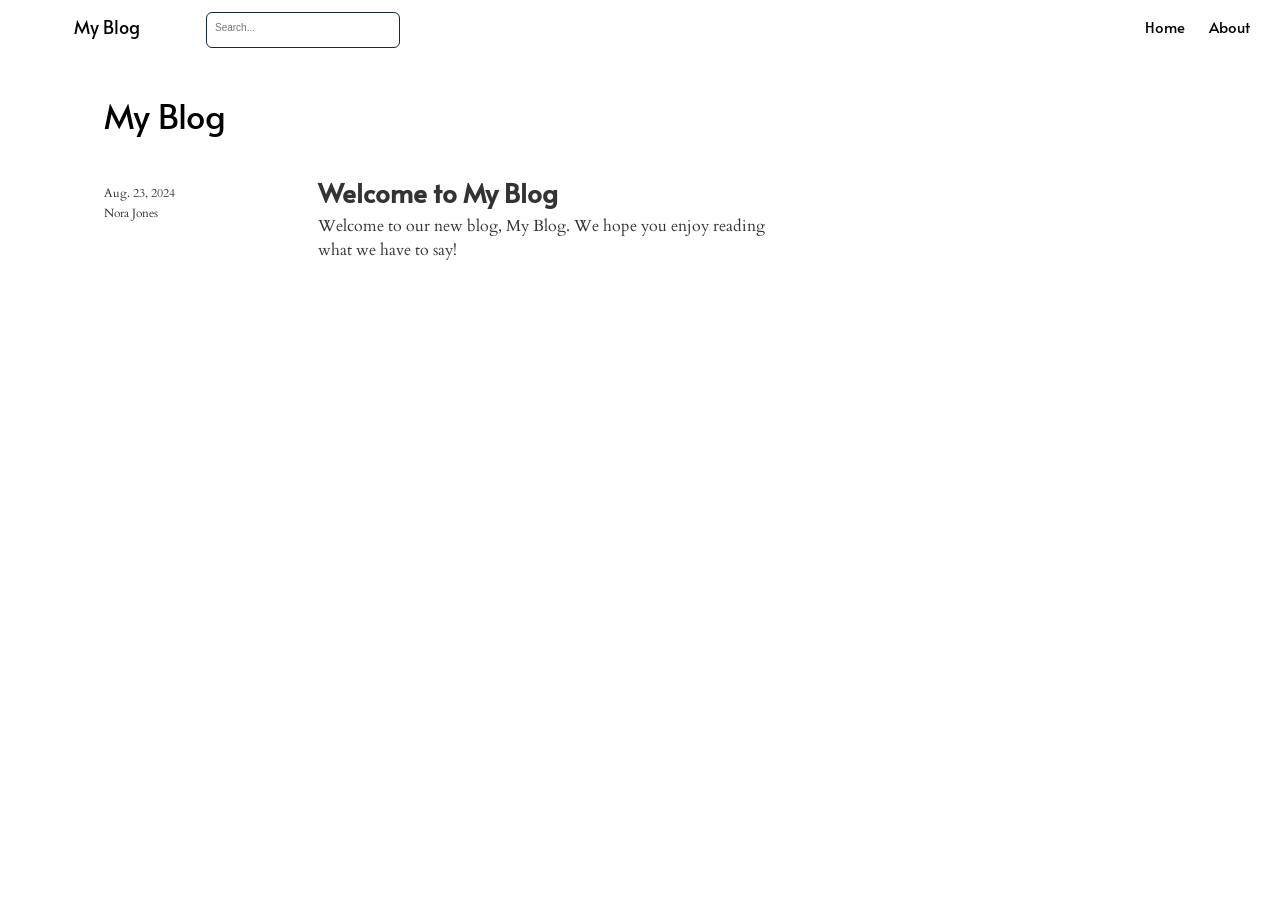
==== commit c3e37e18: "dan" ====
--- a/deepplay/index.html
+++ b/deepplay/index.html
@@ -2093,6 +2093,340 @@
   
   </script>
   
+  <style type="text/css">
+  /* base variables */
+  
+  /* Edit the CSS properties in this file to create a custom
+     Distill theme. Only edit values in the right column
+     for each row; values shown are the CSS defaults.
+     To return any property to the default,
+     you may set its value to: unset
+     All rows must end with a semi-colon.                      */
+  
+  /* Optional: embed custom fonts here with `@import`          */
+  /* This must remain at the top of this file.                 */
+  
+  
+  
+  html {
+    /*-- Main font sizes --*/
+    --title-size:      50px;
+    --body-size:       1.06rem;
+    --code-size:       14px;
+    --aside-size:      12px;
+    --fig-cap-size:    13px;
+    /*-- Main font colors --*/
+    --title-color:     #000000;
+    --header-color:    rgba(0, 0, 0, 0.8);
+    --body-color:      rgba(0, 0, 0, 0.8);
+    --aside-color:     rgba(0, 0, 0, 0.6);
+    --fig-cap-color:   rgba(0, 0, 0, 0.6);
+    /*-- Specify custom fonts ~~~ must be imported above   --*/
+    --heading-font:    sans-serif;
+    --mono-font:       monospace;
+    --body-font:       sans-serif;
+    --navbar-font:     sans-serif;  /* websites + blogs only */
+  }
+  
+  /*-- ARTICLE METADATA --*/
+  d-byline {
+    --heading-size:    0.6rem;
+    --heading-color:   rgba(0, 0, 0, 0.5);
+    --body-size:       0.8rem;
+    --body-color:      rgba(0, 0, 0, 0.8);
+  }
+  
+  /*-- ARTICLE TABLE OF CONTENTS --*/
+  .d-contents {
+    --heading-size:    18px;
+    --contents-size:   13px;
+  }
+  
+  /*-- ARTICLE APPENDIX --*/
+  d-appendix {
+    --heading-size:    15px;
+    --heading-color:   rgba(0, 0, 0, 0.65);
+    --text-size:       0.8em;
+    --text-color:      rgba(0, 0, 0, 0.5);
+  }
+  
+  /*-- WEBSITE HEADER + FOOTER --*/
+  /* These properties only apply to Distill sites and blogs  */
+  
+  .distill-site-header {
+    --title-size:       18px;
+    --text-color:       rgba(255, 255, 255, 0.8);
+    --text-size:        15px;
+    --hover-color:      white;
+    --bkgd-color:       #0F2E3D;
+  }
+  
+  .distill-site-footer {
+    --text-color:       rgba(255, 255, 255, 0.8);
+    --text-size:        15px;
+    --hover-color:      white;
+    --bkgd-color:       #0F2E3D;
+  }
+  
+  /*-- Additional custom styles --*/
+  /* Add any additional CSS rules below                      */
+  </style>
+  <style type="text/css">/* base variables */
+  
+  /* Edit the CSS properties in this file to create a custom
+     Distill theme. Only edit values in the right column
+     for each row; values shown are the CSS defaults.
+     To return any property to the default,
+     you may set its value to: unset
+     All rows must end with a semi-colon.                      */
+  
+  /* Optional: embed custom fonts here with `@import`          */
+  /* This must remain at the top of this file.                 */
+  @import url('https://fonts.googleapis.com/css2?family=Cardo');
+  @import url('https://fonts.googleapis.com/css2?family=Alata');
+  
+  
+  html {
+    /*-- Main font sizes --*/
+    --title-size:      50px;
+    --body-size:       1.075rem;                   /* edited */
+    --code-size:       14px;
+    --aside-size:      12px;
+    --fig-cap-size:    13px;
+    /*-- Main font colors --*/
+    --title-color:     #000000;
+    --heading-color:   rgba(0, 0, 0, 0.8);
+    --body-color:      rgba(0, 0, 0, 0.8);
+    --aside-color:     rgba(0, 0, 0, 0.6);
+    --fig-cap-color:   rgba(0, 0, 0, 0.6);
+    /*-- Specify custom fonts ~~~ must be imported above   --*/
+    --heading-font:    'Alata', sans-serif;        /* edited */
+    --mono-font:       monospace;
+    --body-font:       'Cardo', serif;             /* edited */
+    --navbar-font:     'Alata', sans-serif;        /* edited */
+  }
+  
+  /*-- ARTICLE METADATA --*/
+  d-byline {
+    --heading-size:    0.6rem;
+    --heading-color:   rgba(0, 0, 0, 0.5);
+    --body-size:       0.8rem;
+    --body-color:      rgba(0, 0, 0, 0.8);
+  }
+  
+  /*-- ARTICLE TABLE OF CONTENTS --*/
+  .d-contents {
+    --heading-size:    18px;
+    --contents-size:   13px;
+  }
+  
+  /*-- ARTICLE APPENDIX --*/
+  d-appendix {
+    --heading-size:    15px;
+    --heading-color:   rgba(0, 0, 0, 0.65);
+    --text-size:       1.075rem;                   /* edited */
+    --text-color:      rgb(0, 0, 0);               /* edited */
+  }
+  
+  /*-- WEBSITE HEADER + FOOTER --*/
+  /* These properties only apply to Distill sites and blogs  */
+  
+  .distill-site-header {
+    --title-size:       18px;
+    --text-color:       #000;                     /* edited */
+    --text-size:        15px;
+    --hover-color:      #ff00ff;                  /* edited */
+    --bkgd-color:       #fff;                     /* edited */
+  }
+  
+  .distill-site-footer {
+    --text-color:       rgba(255, 255, 255, 0.8);
+    --text-size:        15px;
+    --hover-color:      white;
+    --bkgd-color:       #0F2E3D;
+  }
+  
+  /*-- Additional custom styles --*/
+  
+  .categories li > a:hover {
+      color: #00ff00;
+      border-bottom: 1px #00ff00;
+  }
+  
+  p a:hover  {
+      color: #00ff00;
+  }
+  
+  /* Change appearance of headers */
+  h1, h2, h3, h4, h5 {
+      font-weight: 700;
+  }
+  
+  /* Use specific font in the body of the text */
+  html, body, p {
+      font-weight: 200;
+      /*line-height: 1.3rem; */
+      /*font-style: normal;*/
+  }
+  
+  ul > li::marker {
+      font-weight: 700;
+      font-size: 1.125em;
+  }</style>
+  <style type="text/css">
+  /* base style */
+  
+  /* FONT FAMILIES */
+  
+  :root {
+    --heading-default: -apple-system, BlinkMacSystemFont, "Segoe UI", Roboto, Oxygen, Ubuntu, Cantarell, "Fira Sans", "Droid Sans", "Helvetica Neue", Arial, sans-serif;
+    --mono-default: Consolas, Monaco, 'Andale Mono', 'Ubuntu Mono', monospace;
+    --body-default: -apple-system, BlinkMacSystemFont, "Segoe UI", Roboto, Oxygen, Ubuntu, Cantarell, "Fira Sans", "Droid Sans", "Helvetica Neue", Arial, sans-serif;
+  }
+  
+  body,
+  .posts-list .post-preview p,
+  .posts-list .description p {
+    font-family: var(--body-font), var(--body-default);
+  }
+  
+  h1, h2, h3, h4, h5, h6,
+  .posts-list .post-preview h2,
+  .posts-list .description h2 {
+    font-family: var(--heading-font), var(--heading-default);
+  }
+  
+  d-article div.sourceCode code,
+  d-article pre code {
+    font-family: var(--mono-font), var(--mono-default);
+  }
+  
+  
+  /*-- TITLE --*/
+  d-title h1,
+  .posts-list > h1 {
+    color: var(--title-color, black);
+  }
+  
+  d-title h1 {
+    font-size: var(--title-size, 50px);
+  }
+  
+  /*-- HEADERS --*/
+  d-article h1,
+  d-article h2,
+  d-article h3,
+  d-article h4,
+  d-article h5,
+  d-article h6 {
+    color: var(--header-color, rgba(0, 0, 0, 0.8));
+  }
+  
+  /*-- BODY --*/
+  d-article > p,  /* only text inside of <p> tags */
+  d-article > ul, /* lists */
+  d-article > ol {
+    color: var(--body-color, rgba(0, 0, 0, 0.8));
+    font-size: var(--body-size, 1.06rem);
+  }
+  
+  
+  /*-- CODE --*/
+  d-article div.sourceCode code,
+  d-article pre code {
+    font-size: var(--code-size, 14px);
+  }
+  
+  /*-- ASIDE --*/
+  d-article aside {
+    font-size: var(--aside-size, 12px);
+    color: var(--aside-color, rgba(0, 0, 0, 0.6));
+  }
+  
+  /*-- FIGURE CAPTIONS --*/
+  figure .caption,
+  figure figcaption,
+  .figure .caption {
+    font-size: var(--fig-cap-size, 13px);
+    color: var(--fig-cap-color, rgba(0, 0, 0, 0.6));
+  }
+  
+  /*-- METADATA --*/
+  d-byline h3 {
+    font-size: var(--heading-size, 0.6rem);
+    color: var(--heading-color, rgba(0, 0, 0, 0.5));
+  }
+  
+  d-byline {
+    font-size: var(--body-size, 0.8rem);
+    color: var(--body-color, rgba(0, 0, 0, 0.8));
+  }
+  
+  d-byline a,
+  d-article d-byline a {
+    color: var(--body-color, rgba(0, 0, 0, 0.8));
+  }
+  
+  /*-- TABLE OF CONTENTS --*/
+  .d-contents nav h3 {
+    font-size: var(--heading-size, 18px);
+  }
+  
+  .d-contents nav a {
+    font-size: var(--contents-size, 13px);
+  }
+  
+  /*-- APPENDIX --*/
+  d-appendix h3 {
+    font-size: var(--heading-size, 15px);
+    color: var(--heading-color, rgba(0, 0, 0, 0.65));
+  }
+  
+  d-appendix {
+    font-size: var(--text-size, 0.8em);
+    color: var(--text-color, rgba(0, 0, 0, 0.5));
+  }
+  
+  d-appendix d-footnote-list a.footnote-backlink {
+    color: var(--text-color, rgba(0, 0, 0, 0.5));
+  }
+  
+  /*-- WEBSITE HEADER + FOOTER --*/
+  .distill-site-header .title {
+    font-size: var(--title-size, 18px);
+    font-family: var(--navbar-font), var(--heading-default);
+  }
+  
+  .distill-site-header a,
+  .nav-dropdown .nav-dropbtn {
+    font-family: var(--navbar-font), var(--heading-default);
+  }
+  
+  .nav-dropdown .nav-dropbtn {
+    color: var(--text-color, rgba(255, 255, 255, 0.8));
+    font-size: var(--text-size, 15px);
+  }
+  
+  .distill-site-header a:hover,
+  .nav-dropdown:hover .nav-dropbtn {
+    color: var(--hover-color, white);
+  }
+  
+  .distill-site-header {
+    font-size: var(--text-size, 15px);
+    color: var(--text-color, rgba(255, 255, 255, 0.8));
+    background-color: var(--bkgd-color, #0F2E3D);
+  }
+  
+  .distill-site-footer {
+    font-size: var(--text-size, 15px);
+    color: var(--text-color, rgba(255, 255, 255, 0.8));
+    background-color: var(--bkgd-color, #0F2E3D);
+  }
+  
+  .distill-site-footer a:hover {
+    color: var(--hover-color, white);
+  }</style>
   <!--/radix_placeholder_distill-->
   <script src="site_libs/popper-2.6.0/popper.min.js"></script>
   <link href="site_libs/tippy-6.2.7/tippy.css" rel="stylesheet" />
